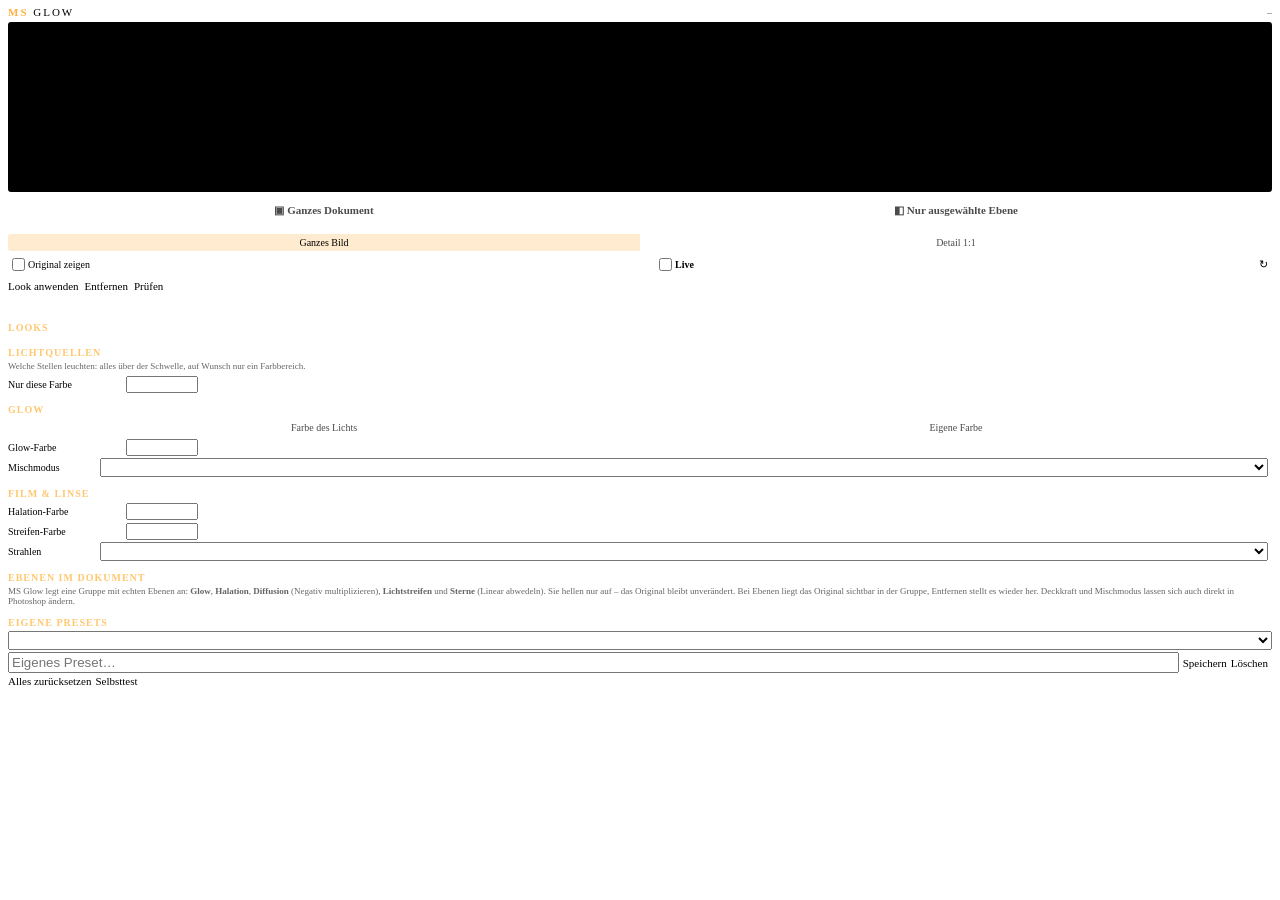
==== glow/index.html @ db0bfc02 "MS Glow 0.1.0: Glow mit physikalischem Abfall, Halation, Diffusion, Lichtstreifen, Sterne, Prisma, F" ====
<!DOCTYPE html>
<html>
<head>
  <meta charset="utf-8">
  <link rel="stylesheet" href="styles.css">
</head>
<body class="glow">
  <div class="layout">
  <div class="top">
    <div class="header">
      <span class="title"><b>MS</b> GLOW</span>
      <span id="targetName" class="layer-name">–</span>
    </div>

    <div id="previewBox" class="preview-box tall">
      <img id="preview" class="hidden">
      <div id="previewMsg" class="preview-msg">Dokument öffnen…</div>
    </div>
    <div class="seg target" id="targetSeg">
      <div class="seg-btn" data-target="document">▣ Ganzes Dokument</div>
      <div class="seg-btn" data-target="layers">◧ Nur ausgewählte Ebene</div>
    </div>
    <div id="targetInfo" class="target-info"></div>
    <div class="seg" id="previewModeSeg">
      <div class="seg-btn active" data-mode="fit">Ganzes Bild</div>
      <div class="seg-btn" data-mode="detail">Detail 1:1</div>
    </div>
    <div class="row between">
      <label class="check"><input type="checkbox" id="previewOriginal"> Original zeigen</label>
      <label class="check live" title="Änderungen direkt im Dokument anzeigen"><input type="checkbox" id="liveCanvas"> Live</label>
      <sp-action-button size="s" quiet id="refreshPreview" title="Vorschau neu laden">↻</sp-action-button>
    </div>

    <div class="strength-row" id="secStrengthTop"></div>
    <div class="actions">
      <sp-button size="s" variant="cta" id="apply">Look anwenden</sp-button>
      <sp-button size="s" variant="secondary" id="remove">Entfernen</sp-button>
      <sp-action-button size="s" quiet id="verify" title="Vergleicht das Ergebnis im Dokument mit den aktuellen Einstellungen">Prüfen</sp-action-button>
    </div>
    <div id="status" class="status"></div>
  </div>

  <div class="scroller">
  <div class="wrap">
    <div class="section first">
      <div class="section-title">Looks <span id="lookName" class="muted"></span></div>
      <div id="lookGrid" class="look-grid"></div>
    </div>

    <div class="section">
      <div class="section-title">Lichtquellen</div>
      <div class="hint">Welche Stellen leuchten: alles über der Schwelle, auf Wunsch nur ein Farbbereich.</div>
      <div id="secSource"></div>
      <div id="rangeRow" class="row">
        <span class="ctl-label">Nur diese Farbe</span>
        <div id="swatch-rangeColor" class="swatch" title="Farbe, die leuchten soll"></div>
        <input type="text" id="hex-rangeColor" class="hex" maxlength="7">
      </div>
      <div id="secRange"></div>
    </div>

    <div class="section">
      <div class="section-title">Glow</div>
      <div id="secGlow"></div>
      <div class="seg" id="colorSeg">
        <div class="seg-btn" data-color="original">Farbe des Lichts</div>
        <div class="seg-btn" data-color="tint">Eigene Farbe</div>
      </div>
      <div id="tintRow" class="row">
        <span class="ctl-label">Glow-Farbe</span>
        <div id="swatch-tint" class="swatch" title="Farbe wählen"></div>
        <input type="text" id="hex-tint" class="hex" maxlength="7">
      </div>
      <div class="row"><span class="ctl-label">Mischmodus</span><select id="glowBlend" class="grow"></select></div>
    </div>

    <div class="section">
      <div class="section-title">Film &amp; Linse</div>
      <div id="secHalation"></div>
      <div id="halationColorRow" class="row">
        <span class="ctl-label">Halation-Farbe</span>
        <div id="swatch-halationColor" class="swatch"></div>
        <input type="text" id="hex-halationColor" class="hex" maxlength="7">
      </div>
      <div id="secDiffusion"></div>
      <div id="secStreaks"></div>
      <div id="streakColorRow" class="row">
        <span class="ctl-label">Streifen-Farbe</span>
        <div id="swatch-streakColor" class="swatch"></div>
        <input type="text" id="hex-streakColor" class="hex" maxlength="7">
      </div>
      <div id="secStars"></div>
      <div id="starRaysRow" class="row"><span class="ctl-label">Strahlen</span><select id="starRays" class="grow"></select></div>
    </div>

    <div class="section">
      <div class="section-title">Ebenen im Dokument</div>
      <div class="hint">MS Glow legt eine Gruppe mit echten Ebenen an: <b>Glow</b>, <b>Halation</b>, <b>Diffusion</b> (Negativ multiplizieren), <b>Lichtstreifen</b> und <b>Sterne</b> (Linear abwedeln). Sie hellen nur auf – das Original bleibt unverändert. Bei Ebenen liegt das Original sichtbar in der Gruppe, Entfernen stellt es wieder her. Deckkraft und Mischmodus lassen sich auch direkt in Photoshop ändern.</div>
    </div>

    <div class="section">
      <div class="section-title">Eigene Presets</div>
      <select id="presetSelect"></select>
      <div class="row">
        <input type="text" id="presetName" class="grow" placeholder="Eigenes Preset…">
        <sp-action-button size="s" id="presetSave">Speichern</sp-action-button>
        <sp-action-button size="s" quiet id="presetDelete">Löschen</sp-action-button>
      </div>
      <div class="row">
        <sp-action-button size="s" quiet id="resetAll">Alles zurücksetzen</sp-action-button>
        <sp-action-button size="s" quiet id="selfTest" title="Legt ein Testdokument an und prüft alle Funktionen">Selbsttest</sp-action-button>
      </div>
    </div>
  </div>
  </div>
  </div>
  <script src="main.js"></script>
</body>
</html>
---- glow/styles.css ----
html, body {
  margin: 0;
  padding: 0;
  height: 100%;
  overflow: hidden;
  background-color: var(--uxp-host-background-color);
  color: var(--uxp-host-text-color);
  font-size: 11px;
}
/* Oberer Bereich (Vorschau + Buttons) bleibt stehen, nur der Rest scrollt */
.layout { display: flex; flex-direction: column; height: 100%; }
.top { flex-shrink: 0; padding: 6px 8px 4px; border-bottom: 1px solid var(--uxp-host-border-color); }
.scroller { flex: 1; overflow-y: scroll; }
.wrap { padding: 0 8px 24px; }
.section.first { border-top: none; }
.hidden { display: none; }
.muted { opacity: 0.6; font-weight: normal; text-transform: none; letter-spacing: 0; }

.header { display: flex; flex-direction: row; justify-content: space-between; align-items: center; margin-bottom: 4px; }
.title { font-size: 11px; letter-spacing: 2px; }
.layer-name { opacity: 0.6; max-width: 140px; overflow: hidden; text-overflow: ellipsis; white-space: nowrap; }

.preview-box {
  height: 110px;
  border: 1px solid var(--uxp-host-border-color);
  border-radius: 3px;
  display: flex;
  align-items: center;
  justify-content: center;
  overflow: hidden;
  background-color: #1d1d1d;
}
.preview-box img { max-width: 100%; max-height: 108px; }
.preview-msg { opacity: 0.6; padding: 6px; text-align: center; }

.section { border-top: 1px solid var(--uxp-host-border-color); margin-top: 6px; padding-top: 5px; }
.section-title { font-size: 10px; text-transform: uppercase; letter-spacing: 1px; font-weight: bold; margin-bottom: 3px; }

.row { display: flex; flex-direction: row; align-items: center; margin: 2px 0; }
.row > * { margin-right: 4px; }
.row.between { justify-content: space-between; }
.row.two > * { flex: 1; }
.grow { flex: 1; }

.tex-grid { display: flex; flex-direction: row; flex-wrap: wrap; margin: 0 -1px 2px; }
.tile {
  width: 42px;
  margin: 1px;
  padding: 1px;
  border: 1px solid transparent;
  border-radius: 3px;
  cursor: pointer;
}
.tile:hover { border-color: var(--uxp-host-border-color); }
.tile.active { border-color: #2d9cdb; background-color: rgba(45, 156, 219, 0.15); }
.tile img, .tile .ph { width: 38px; height: 38px; border-radius: 2px; background-color: #333; }
.tile .lbl { font-size: 8px; text-align: center; white-space: nowrap; overflow: hidden; text-overflow: ellipsis; }

/* Regler: Label | Slider | Zahl in einer Zeile */
.ctl { display: flex; flex-direction: row; align-items: center; height: 24px; }
.ctl-label { width: 88px; font-size: 10px; white-space: nowrap; overflow: hidden; text-overflow: ellipsis; }
.ctl-range { flex: 1; margin: 0 4px; }
.ctl-num { width: 38px; text-align: right; font-size: 10px; }
.ctl-unit { width: 16px; opacity: 0.6; padding-left: 2px; font-size: 10px; }

select { width: 100%; }
.check { display: flex; flex-direction: row; align-items: center; margin: 2px 0; font-size: 10px; }

.check.live { font-weight: bold; }
.swatch { width: 22px; height: 18px; border-radius: 2px; border: 1px solid var(--uxp-host-border-color); cursor: pointer; }
.hex { width: 64px; font-size: 10px; }
.seed { width: 64px; font-size: 10px; }
.hint { font-size: 9px; opacity: 0.6; margin: 2px 0 4px; }

.actions { display: flex; flex-direction: row; margin-top: 4px; }
.actions > * { margin-right: 6px; }
.status { margin-top: 3px; min-height: 12px; font-size: 10px; opacity: 0.85; }
.status.err { color: #ff6b6b; opacity: 1; }

.tile .ph.add { display: flex; align-items: center; justify-content: center; font-size: 20px; background-color: transparent; border: 1px dashed var(--uxp-host-border-color); box-sizing: border-box; }
.sub { margin-top: 4px; padding-top: 4px; border-top: 1px dashed var(--uxp-host-border-color); }

/* MS Glow – gleiche Familie wie MS Distress, MS Printer und MS Render, eigene Akzentfarbe (warmes Licht) */
.glow .section-title { color: #ffc870; }
.glow .title b { color: #ffb040; }
.preview-box.tall { height: 170px; background-color: #000; }
.preview-box.tall img { max-height: 168px; }
.seg { display: flex; flex-direction: row; margin: 4px 0 2px; border: 1px solid var(--uxp-host-border-color); border-radius: 3px; overflow: hidden; }
.seg-btn { flex: 1; text-align: center; font-size: 10px; padding: 3px 0; cursor: pointer; opacity: 0.7; }
.seg-btn.active { background-color: rgba(255, 176, 64, 0.25); opacity: 1; }
.strength-row { margin-top: 2px; }
.strength-row .ctl-label { font-weight: bold; }
.look-grid { display: flex; flex-direction: row; flex-wrap: wrap; margin: 0 -2px 2px; }
.look { width: 31%; margin: 1%; padding: 1px; border: 1px solid transparent; border-radius: 3px; cursor: pointer; }
.look:hover { border-color: var(--uxp-host-border-color); }
.look.active { border-color: #ffb040; background-color: rgba(255, 176, 64, 0.15); }
.look img, .look .ph { width: 100%; height: 48px; border-radius: 2px; background-color: #000; }
.look .lbl { font-size: 9px; text-align: center; white-space: nowrap; overflow: hidden; text-overflow: ellipsis; padding-top: 1px; }
.swatches { display: flex; flex-direction: row; }
.sw { width: 16px; height: 16px; border-radius: 8px; margin-right: 3px; border: 1px solid var(--uxp-host-border-color); cursor: pointer; }
.sw.active { border: 2px solid #ffffff; }
.dim { opacity: 0.4; }
.seg.target { margin-top: 6px; border-color: rgba(255, 176, 64, 0.55); }
.seg.target .seg-btn { font-size: 11px; font-weight: bold; padding: 6px 0; }
.seg.target .seg-btn.active { background-color: rgba(255, 176, 64, 0.35); }
.target-info { font-size: 10px; padding: 3px 1px 2px; color: #ffd99a; }
.grad-presets { display: flex; flex-direction: row; flex-wrap: wrap; margin: 2px 0; }
.grad { display: flex; flex-direction: row; height: 16px; width: 48px; margin: 0 4px 3px 0; border-radius: 3px; border: 1px solid var(--uxp-host-border-color); cursor: pointer; overflow: hidden; }
.grad > div { flex: 1; height: 16px; }
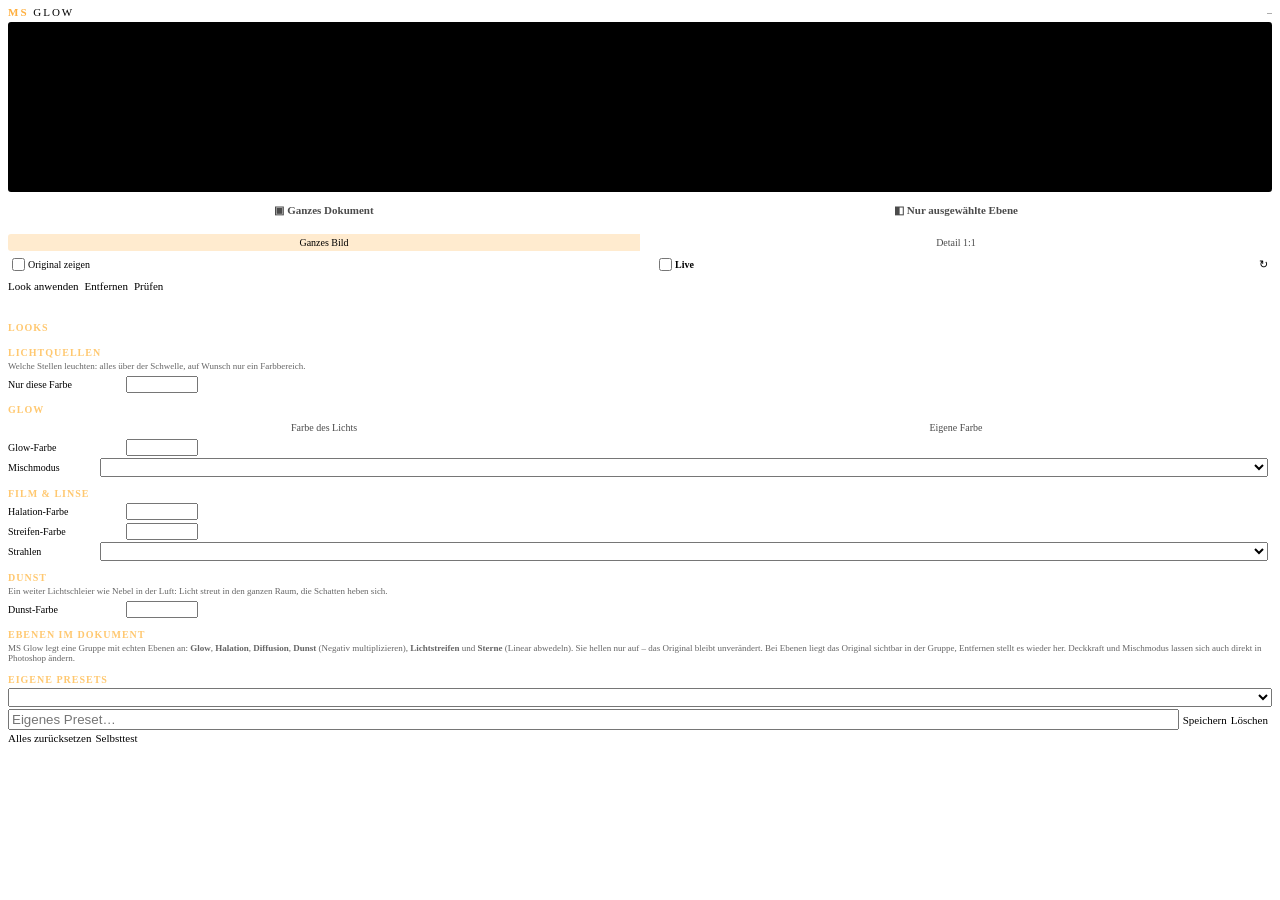
==== commit 17a09345: "Nur außen leuchten, Dunst als eigene Ebene, Gamma-Richtung korrigiert; Looks Chrome-Aura und Nebelst" ====
--- a/glow/index.html
+++ b/glow/index.html
@@ -94,8 +94,19 @@
     </div>
 
     <div class="section">
+      <div class="section-title">Dunst</div>
+      <div class="hint">Ein weiter Lichtschleier wie Nebel in der Luft: Licht streut in den ganzen Raum, die Schatten heben sich.</div>
+      <div id="secHaze"></div>
+      <div id="hazeColorRow" class="row">
+        <span class="ctl-label">Dunst-Farbe</span>
+        <div id="swatch-hazeColor" class="swatch"></div>
+        <input type="text" id="hex-hazeColor" class="hex" maxlength="7">
+      </div>
+    </div>
+
+    <div class="section">
       <div class="section-title">Ebenen im Dokument</div>
-      <div class="hint">MS Glow legt eine Gruppe mit echten Ebenen an: <b>Glow</b>, <b>Halation</b>, <b>Diffusion</b> (Negativ multiplizieren), <b>Lichtstreifen</b> und <b>Sterne</b> (Linear abwedeln). Sie hellen nur auf – das Original bleibt unverändert. Bei Ebenen liegt das Original sichtbar in der Gruppe, Entfernen stellt es wieder her. Deckkraft und Mischmodus lassen sich auch direkt in Photoshop ändern.</div>
+      <div class="hint">MS Glow legt eine Gruppe mit echten Ebenen an: <b>Glow</b>, <b>Halation</b>, <b>Diffusion</b>, <b>Dunst</b> (Negativ multiplizieren), <b>Lichtstreifen</b> und <b>Sterne</b> (Linear abwedeln). Sie hellen nur auf – das Original bleibt unverändert. Bei Ebenen liegt das Original sichtbar in der Gruppe, Entfernen stellt es wieder her. Deckkraft und Mischmodus lassen sich auch direkt in Photoshop ändern.</div>
     </div>
 
     <div class="section">
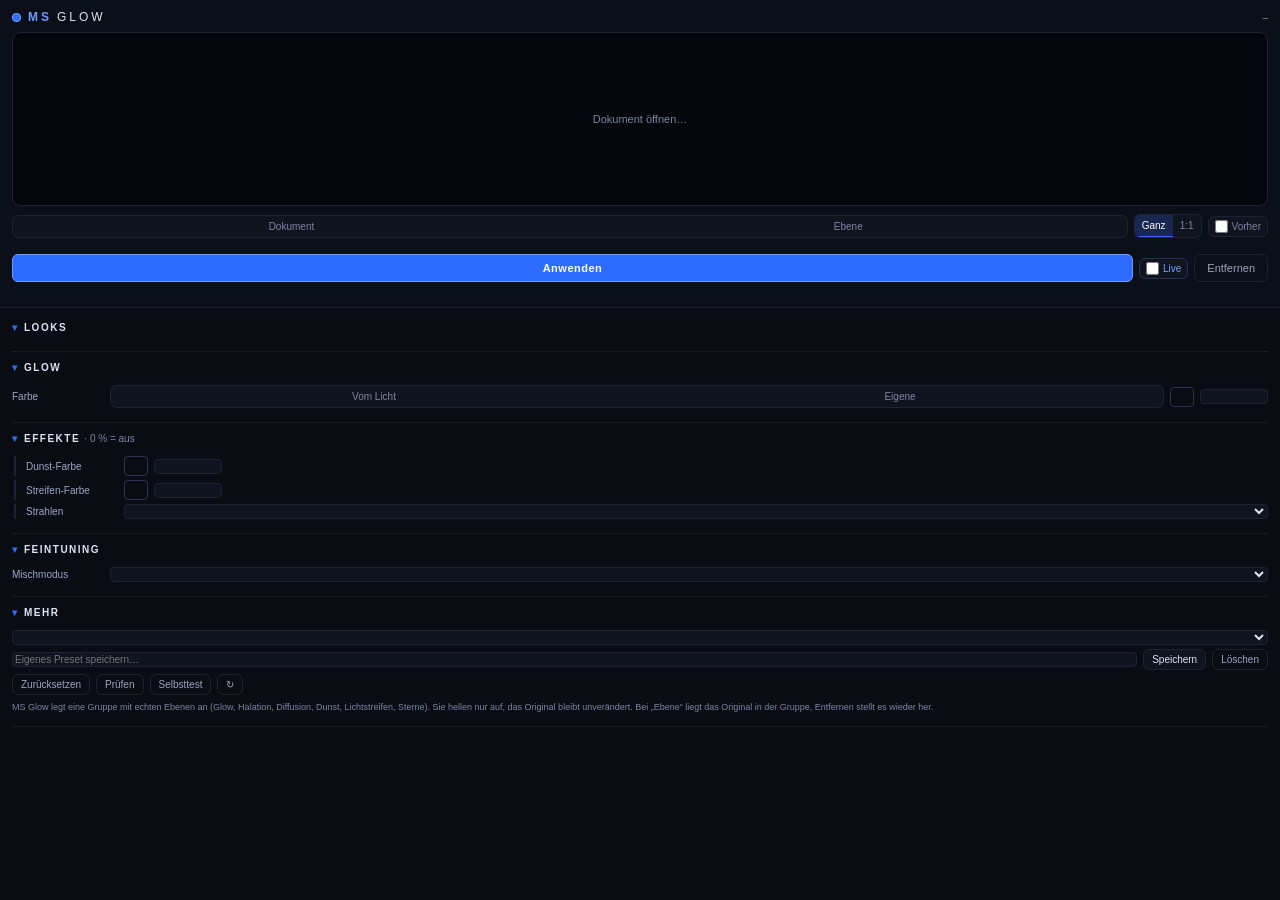
==== commit ea905e5d: "Neues Design (dunkel, minimalistisch, Akzent tiefes Blau), aufklappbare Bereiche, reduzierte Regler," ====
--- a/glow/index.html
+++ b/glow/index.html
@@ -4,124 +4,117 @@
   <meta charset="utf-8">
   <link rel="stylesheet" href="styles.css">
 </head>
-<body class="glow">
+<body>
   <div class="layout">
   <div class="top">
     <div class="header">
-      <span class="title"><b>MS</b> GLOW</span>
-      <span id="targetName" class="layer-name">–</span>
+      <span class="brand"><span class="dot"></span>MS<span class="brand-name">GLOW</span></span>
+      <span id="targetName" class="target-name">–</span>
     </div>
 
-    <div id="previewBox" class="preview-box tall">
+    <div id="previewBox" class="preview">
       <img id="preview" class="hidden">
       <div id="previewMsg" class="preview-msg">Dokument öffnen…</div>
     </div>
-    <div class="seg target" id="targetSeg">
-      <div class="seg-btn" data-target="document">▣ Ganzes Dokument</div>
-      <div class="seg-btn" data-target="layers">◧ Nur ausgewählte Ebene</div>
+    <div class="row tools">
+      <div class="seg grow" id="targetSeg">
+        <div class="seg-btn" data-target="document">Dokument</div>
+        <div class="seg-btn" data-target="layers">Ebene</div>
+      </div>
+      <div class="seg small" id="previewModeSeg">
+        <div class="seg-btn active" data-mode="fit" title="Ganzes Bild">Ganz</div>
+        <div class="seg-btn" data-mode="detail" title="Ausschnitt in Originalgröße">1:1</div>
+      </div>
+      <label class="chip" title="Vorschau ohne Effekt"><input type="checkbox" id="previewOriginal">Vorher</label>
     </div>
     <div id="targetInfo" class="target-info"></div>
-    <div class="seg" id="previewModeSeg">
-      <div class="seg-btn active" data-mode="fit">Ganzes Bild</div>
-      <div class="seg-btn" data-mode="detail">Detail 1:1</div>
-    </div>
-    <div class="row between">
-      <label class="check"><input type="checkbox" id="previewOriginal"> Original zeigen</label>
-      <label class="check live" title="Änderungen direkt im Dokument anzeigen"><input type="checkbox" id="liveCanvas"> Live</label>
-      <sp-action-button size="s" quiet id="refreshPreview" title="Vorschau neu laden">↻</sp-action-button>
-    </div>
 
-    <div class="strength-row" id="secStrengthTop"></div>
-    <div class="actions">
-      <sp-button size="s" variant="cta" id="apply">Look anwenden</sp-button>
-      <sp-button size="s" variant="secondary" id="remove">Entfernen</sp-button>
-      <sp-action-button size="s" quiet id="verify" title="Vergleicht das Ergebnis im Dokument mit den aktuellen Einstellungen">Prüfen</sp-action-button>
+    <div id="secStrengthTop" class="strength"></div>
+    <div class="row actions">
+      <div class="btn primary grow" id="apply">Anwenden</div>
+      <label class="chip live" title="Änderungen direkt im Dokument anzeigen"><input type="checkbox" id="liveCanvas">Live</label>
+      <div class="btn ghost" id="remove" title="Effekt aus dem Dokument entfernen">Entfernen</div>
     </div>
     <div id="status" class="status"></div>
   </div>
 
   <div class="scroller">
   <div class="wrap">
-    <div class="section first">
-      <div class="section-title">Looks <span id="lookName" class="muted"></span></div>
-      <div id="lookGrid" class="look-grid"></div>
+
+    <div class="sec" data-sec="looks">
+      <div class="sec-head"><span class="chev">▾</span>Looks <span id="lookName" class="muted"></span></div>
+      <div class="sec-body"><div id="lookGrid" class="look-grid"></div></div>
     </div>
 
-    <div class="section">
-      <div class="section-title">Lichtquellen</div>
-      <div class="hint">Welche Stellen leuchten: alles über der Schwelle, auf Wunsch nur ein Farbbereich.</div>
-      <div id="secSource"></div>
-      <div id="rangeRow" class="row">
-        <span class="ctl-label">Nur diese Farbe</span>
-        <div id="swatch-rangeColor" class="swatch" title="Farbe, die leuchten soll"></div>
-        <input type="text" id="hex-rangeColor" class="hex" maxlength="7">
-      </div>
-      <div id="secRange"></div>
-    </div>
-
-    <div class="section">
-      <div class="section-title">Glow</div>
-      <div id="secGlow"></div>
-      <div class="seg" id="colorSeg">
-        <div class="seg-btn" data-color="original">Farbe des Lichts</div>
-        <div class="seg-btn" data-color="tint">Eigene Farbe</div>
-      </div>
-      <div id="tintRow" class="row">
-        <span class="ctl-label">Glow-Farbe</span>
-        <div id="swatch-tint" class="swatch" title="Farbe wählen"></div>
-        <input type="text" id="hex-tint" class="hex" maxlength="7">
-      </div>
-      <div class="row"><span class="ctl-label">Mischmodus</span><select id="glowBlend" class="grow"></select></div>
-    </div>
-
-    <div class="section">
-      <div class="section-title">Film &amp; Linse</div>
-      <div id="secHalation"></div>
-      <div id="halationColorRow" class="row">
-        <span class="ctl-label">Halation-Farbe</span>
-        <div id="swatch-halationColor" class="swatch"></div>
-        <input type="text" id="hex-halationColor" class="hex" maxlength="7">
-      </div>
-      <div id="secDiffusion"></div>
-      <div id="secStreaks"></div>
-      <div id="streakColorRow" class="row">
-        <span class="ctl-label">Streifen-Farbe</span>
-        <div id="swatch-streakColor" class="swatch"></div>
-        <input type="text" id="hex-streakColor" class="hex" maxlength="7">
-      </div>
-      <div id="secStars"></div>
-      <div id="starRaysRow" class="row"><span class="ctl-label">Strahlen</span><select id="starRays" class="grow"></select></div>
-    </div>
-
-    <div class="section">
-      <div class="section-title">Dunst</div>
-      <div class="hint">Ein weiter Lichtschleier wie Nebel in der Luft: Licht streut in den ganzen Raum, die Schatten heben sich.</div>
-      <div id="secHaze"></div>
-      <div id="hazeColorRow" class="row">
-        <span class="ctl-label">Dunst-Farbe</span>
-        <div id="swatch-hazeColor" class="swatch"></div>
-        <input type="text" id="hex-hazeColor" class="hex" maxlength="7">
+    <div class="sec" data-sec="glow">
+      <div class="sec-head"><span class="chev">▾</span>Glow</div>
+      <div class="sec-body">
+        <div id="secGlowMain"></div>
+        <div class="row color-row">
+          <span class="ctl-label">Farbe</span>
+          <div class="seg grow" id="colorSeg">
+            <div class="seg-btn" data-color="original">Vom Licht</div>
+            <div class="seg-btn" data-color="tint">Eigene</div>
+          </div>
+          <div id="tintRow" class="swatch-wrap">
+            <div id="swatch-tint" class="swatch" title="Farbe wählen"></div>
+            <input type="text" id="hex-tint" class="hex" maxlength="7">
+          </div>
+        </div>
       </div>
     </div>
 
-    <div class="section">
-      <div class="section-title">Ebenen im Dokument</div>
-      <div class="hint">MS Glow legt eine Gruppe mit echten Ebenen an: <b>Glow</b>, <b>Halation</b>, <b>Diffusion</b>, <b>Dunst</b> (Negativ multiplizieren), <b>Lichtstreifen</b> und <b>Sterne</b> (Linear abwedeln). Sie hellen nur auf – das Original bleibt unverändert. Bei Ebenen liegt das Original sichtbar in der Gruppe, Entfernen stellt es wieder her. Deckkraft und Mischmodus lassen sich auch direkt in Photoshop ändern.</div>
+    <div class="sec" data-sec="effects">
+      <div class="sec-head"><span class="chev">▾</span>Effekte <span class="muted">· 0 % = aus</span></div>
+      <div class="sec-body">
+        <div id="secHalation"></div>
+        <div id="secDiffusion"></div>
+        <div id="secHaze"></div>
+        <div id="hazeColorRow" class="row sub">
+          <span class="ctl-label">Dunst-Farbe</span>
+          <div id="swatch-hazeColor" class="swatch"></div>
+          <input type="text" id="hex-hazeColor" class="hex" maxlength="7">
+        </div>
+        <div id="secStreaks"></div>
+        <div id="streakColorRow" class="row sub">
+          <span class="ctl-label">Streifen-Farbe</span>
+          <div id="swatch-streakColor" class="swatch"></div>
+          <input type="text" id="hex-streakColor" class="hex" maxlength="7">
+        </div>
+        <div id="secStars"></div>
+        <div id="starRaysRow" class="row sub"><span class="ctl-label">Strahlen</span><select id="starRays" class="grow"></select></div>
+      </div>
     </div>
 
-    <div class="section">
-      <div class="section-title">Eigene Presets</div>
-      <select id="presetSelect"></select>
-      <div class="row">
-        <input type="text" id="presetName" class="grow" placeholder="Eigenes Preset…">
-        <sp-action-button size="s" id="presetSave">Speichern</sp-action-button>
-        <sp-action-button size="s" quiet id="presetDelete">Löschen</sp-action-button>
-      </div>
-      <div class="row">
-        <sp-action-button size="s" quiet id="resetAll">Alles zurücksetzen</sp-action-button>
-        <sp-action-button size="s" quiet id="selfTest" title="Legt ein Testdokument an und prüft alle Funktionen">Selbsttest</sp-action-button>
+    <div class="sec" data-sec="fine">
+      <div class="sec-head"><span class="chev">▾</span>Feintuning</div>
+      <div class="sec-body">
+        <div id="secFine"></div>
+        <div class="row"><span class="ctl-label">Mischmodus</span><select id="glowBlend" class="grow"></select></div>
       </div>
     </div>
+
+    <div class="sec" data-sec="more">
+      <div class="sec-head"><span class="chev">▾</span>Mehr</div>
+      <div class="sec-body">
+        <div class="row">
+          <select id="presetSelect" class="grow"></select>
+        </div>
+        <div class="row">
+          <input type="text" id="presetName" class="grow" placeholder="Eigenes Preset speichern…">
+          <div class="btn small" id="presetSave">Speichern</div>
+          <div class="btn small ghost" id="presetDelete">Löschen</div>
+        </div>
+        <div class="row">
+          <div class="btn small ghost" id="resetAll">Zurücksetzen</div>
+          <div class="btn small ghost" id="verify" title="Vergleicht das Ergebnis im Dokument mit den Einstellungen">Prüfen</div>
+          <div class="btn small ghost" id="selfTest" title="Legt ein Testdokument an und prüft alle Funktionen">Selbsttest</div>
+          <div class="btn small ghost" id="refreshPreview" title="Vorschau neu laden">↻</div>
+        </div>
+        <div class="hint">MS Glow legt eine Gruppe mit echten Ebenen an (Glow, Halation, Diffusion, Dunst, Lichtstreifen, Sterne). Sie hellen nur auf, das Original bleibt unverändert. Bei „Ebene“ liegt das Original in der Gruppe, Entfernen stellt es wieder her.</div>
+      </div>
+    </div>
+
   </div>
   </div>
   </div>
--- a/glow/styles.css
+++ b/glow/styles.css
@@ -1,109 +1,113 @@
+/* Morgenstern-Design: dunkel, minimalistisch, ein leuchtendes tiefes Blau als einzige Akzentfarbe.
+   Farben:  Grund #090c13 · Fläche #10141f · Linie #1c2335 · Text #dbe3f5 · gedämpft #7a86a3
+            Akzent #2e6bff · Akzent hell #6f9bff · Akzent-Fläche rgba(46,107,255,0.16) */
 html, body {
   margin: 0;
   padding: 0;
   height: 100%;
   overflow: hidden;
-  background-color: var(--uxp-host-background-color);
-  color: var(--uxp-host-text-color);
+  background-color: #090c13;
+  color: #dbe3f5;
   font-size: 11px;
+  font-family: -apple-system, "Segoe UI", "Helvetica Neue", Arial, sans-serif;
 }
-/* Oberer Bereich (Vorschau + Buttons) bleibt stehen, nur der Rest scrollt */
 .layout { display: flex; flex-direction: column; height: 100%; }
-.top { flex-shrink: 0; padding: 6px 8px 4px; border-bottom: 1px solid var(--uxp-host-border-color); }
+.top { flex-shrink: 0; padding: 10px 12px 8px; border-bottom: 1px solid #1c2335; background-color: #0b0f18; }
 .scroller { flex: 1; overflow-y: scroll; }
-.wrap { padding: 0 8px 24px; }
-.section.first { border-top: none; }
+.wrap { padding: 4px 12px 28px; }
 .hidden { display: none; }
-.muted { opacity: 0.6; font-weight: normal; text-transform: none; letter-spacing: 0; }
+.muted { color: #7a86a3; font-weight: normal; letter-spacing: 0; text-transform: none; }
+.grow { flex: 1; }
 
-.header { display: flex; flex-direction: row; justify-content: space-between; align-items: center; margin-bottom: 4px; }
-.title { font-size: 11px; letter-spacing: 2px; }
-.layer-name { opacity: 0.6; max-width: 140px; overflow: hidden; text-overflow: ellipsis; white-space: nowrap; }
+/* Kopf */
+.header { display: flex; flex-direction: row; justify-content: space-between; align-items: center; margin-bottom: 8px; }
+.brand { display: flex; flex-direction: row; align-items: center; font-size: 12px; font-weight: bold; letter-spacing: 3px; color: #6f9bff; }
+.brand-name { color: #dbe3f5; margin-left: 5px; font-weight: normal; }
+.dot { width: 7px; height: 7px; border-radius: 4px; background-color: #2e6bff; margin-right: 7px; border: 1px solid #6f9bff; }
+.target-name { color: #7a86a3; max-width: 150px; overflow: hidden; text-overflow: ellipsis; white-space: nowrap; font-size: 10px; }
 
-.preview-box {
-  height: 110px;
-  border: 1px solid var(--uxp-host-border-color);
-  border-radius: 3px;
+/* Vorschau */
+.preview {
+  height: 172px;
+  border: 1px solid #1c2335;
+  border-radius: 8px;
+  background-color: #05070c;
   display: flex;
   align-items: center;
   justify-content: center;
   overflow: hidden;
-  background-color: #1d1d1d;
 }
-.preview-box img { max-width: 100%; max-height: 108px; }
-.preview-msg { opacity: 0.6; padding: 6px; text-align: center; }
+.preview img { max-width: 100%; max-height: 170px; }
+.preview-msg { color: #7a86a3; padding: 8px; text-align: center; }
 
-.section { border-top: 1px solid var(--uxp-host-border-color); margin-top: 6px; padding-top: 5px; }
-.section-title { font-size: 10px; text-transform: uppercase; letter-spacing: 1px; font-weight: bold; margin-bottom: 3px; }
+/* Zeilen */
+.row { display: flex; flex-direction: row; align-items: center; margin: 4px 0; }
+.row > * { margin-right: 6px; }
+.row > *:last-child { margin-right: 0; }
+.row.tools { margin-top: 8px; }
+.row.sub { padding-left: 10px; border-left: 2px solid #1c2335; margin-left: 2px; }
 
-.row { display: flex; flex-direction: row; align-items: center; margin: 2px 0; }
-.row > * { margin-right: 4px; }
-.row.between { justify-content: space-between; }
-.row.two > * { flex: 1; }
-.grow { flex: 1; }
+/* Segment-Schalter */
+.seg { display: flex; flex-direction: row; border: 1px solid #1c2335; border-radius: 6px; overflow: hidden; background-color: #10141f; }
+.seg-btn { flex: 1; text-align: center; font-size: 10px; padding: 5px 6px; cursor: pointer; color: #7a86a3; }
+.seg-btn:hover { color: #dbe3f5; }
+.seg-btn.active { background-color: rgba(46, 107, 255, 0.22); color: #ffffff; border-bottom: 1px solid #2e6bff; }
+.seg.small .seg-btn { padding: 5px 7px; }
 
-.tex-grid { display: flex; flex-direction: row; flex-wrap: wrap; margin: 0 -1px 2px; }
-.tile {
-  width: 42px;
-  margin: 1px;
-  padding: 1px;
-  border: 1px solid transparent;
-  border-radius: 3px;
-  cursor: pointer;
-}
-.tile:hover { border-color: var(--uxp-host-border-color); }
-.tile.active { border-color: #2d9cdb; background-color: rgba(45, 156, 219, 0.15); }
-.tile img, .tile .ph { width: 38px; height: 38px; border-radius: 2px; background-color: #333; }
-.tile .lbl { font-size: 8px; text-align: center; white-space: nowrap; overflow: hidden; text-overflow: ellipsis; }
+/* Chips (Kontrollkästchen als Schalter) */
+.chip { display: flex; flex-direction: row; align-items: center; font-size: 10px; color: #7a86a3; padding: 3px 6px; border: 1px solid #1c2335; border-radius: 6px; background-color: #10141f; }
+.chip input { margin: 0 4px 0 0; }
+.chip.live { color: #6f9bff; border-color: #22305a; }
 
-/* Regler: Label | Slider | Zahl in einer Zeile */
-.ctl { display: flex; flex-direction: row; align-items: center; height: 24px; }
-.ctl-label { width: 88px; font-size: 10px; white-space: nowrap; overflow: hidden; text-overflow: ellipsis; }
-.ctl-range { flex: 1; margin: 0 4px; }
-.ctl-num { width: 38px; text-align: right; font-size: 10px; }
-.ctl-unit { width: 16px; opacity: 0.6; padding-left: 2px; font-size: 10px; }
+.target-info { font-size: 10px; color: #6f9bff; padding: 4px 1px 2px; }
 
-select { width: 100%; }
-.check { display: flex; flex-direction: row; align-items: center; margin: 2px 0; font-size: 10px; }
+/* Knöpfe */
+.btn { text-align: center; font-size: 11px; padding: 7px 12px; border-radius: 6px; cursor: pointer; border: 1px solid #1c2335; background-color: #10141f; color: #dbe3f5; }
+.btn:hover { border-color: #2e6bff; }
+.btn.primary { background-color: #2e6bff; border-color: #6f9bff; color: #ffffff; font-weight: bold; letter-spacing: 0.5px; }
+.btn.primary:hover { background-color: #3d78ff; }
+.btn.ghost { background-color: transparent; color: #9aa6c4; }
+.btn.small { font-size: 10px; padding: 4px 8px; }
+.actions { margin-top: 6px; }
 
-.check.live { font-weight: bold; }
-.swatch { width: 22px; height: 18px; border-radius: 2px; border: 1px solid var(--uxp-host-border-color); cursor: pointer; }
-.hex { width: 64px; font-size: 10px; }
-.seed { width: 64px; font-size: 10px; }
-.hint { font-size: 9px; opacity: 0.6; margin: 2px 0 4px; }
+.status { margin-top: 4px; min-height: 13px; font-size: 10px; color: #9aa6c4; }
+.status.err { color: #ff7a8a; }
 
-.actions { display: flex; flex-direction: row; margin-top: 4px; }
-.actions > * { margin-right: 6px; }
-.status { margin-top: 3px; min-height: 12px; font-size: 10px; opacity: 0.85; }
-.status.err { color: #ff6b6b; opacity: 1; }
+/* Gesamt-Deckkraft */
+.strength { margin-top: 6px; }
+.strength .ctl-label { color: #dbe3f5; font-weight: bold; }
 
-.tile .ph.add { display: flex; align-items: center; justify-content: center; font-size: 20px; background-color: transparent; border: 1px dashed var(--uxp-host-border-color); box-sizing: border-box; }
-.sub { margin-top: 4px; padding-top: 4px; border-top: 1px dashed var(--uxp-host-border-color); }
+/* Aufklappbare Bereiche */
+.sec { border-bottom: 1px solid #141a29; }
+.sec-head { font-size: 10px; text-transform: uppercase; letter-spacing: 1.5px; font-weight: bold; color: #dbe3f5; padding: 10px 0 8px; cursor: pointer; }
+.sec-head:hover { color: #6f9bff; }
+.chev { display: inline-block; width: 12px; color: #2e6bff; }
+.sec-body { padding-bottom: 10px; }
+.sec.collapsed .sec-body { display: none; }
 
-/* MS Glow – gleiche Familie wie MS Distress, MS Printer und MS Render, eigene Akzentfarbe (warmes Licht) */
-.glow .section-title { color: #ffc870; }
-.glow .title b { color: #ffb040; }
-.preview-box.tall { height: 170px; background-color: #000; }
-.preview-box.tall img { max-height: 168px; }
-.seg { display: flex; flex-direction: row; margin: 4px 0 2px; border: 1px solid var(--uxp-host-border-color); border-radius: 3px; overflow: hidden; }
-.seg-btn { flex: 1; text-align: center; font-size: 10px; padding: 3px 0; cursor: pointer; opacity: 0.7; }
-.seg-btn.active { background-color: rgba(255, 176, 64, 0.25); opacity: 1; }
-.strength-row { margin-top: 2px; }
-.strength-row .ctl-label { font-weight: bold; }
-.look-grid { display: flex; flex-direction: row; flex-wrap: wrap; margin: 0 -2px 2px; }
-.look { width: 31%; margin: 1%; padding: 1px; border: 1px solid transparent; border-radius: 3px; cursor: pointer; }
-.look:hover { border-color: var(--uxp-host-border-color); }
-.look.active { border-color: #ffb040; background-color: rgba(255, 176, 64, 0.15); }
-.look img, .look .ph { width: 100%; height: 48px; border-radius: 2px; background-color: #000; }
-.look .lbl { font-size: 9px; text-align: center; white-space: nowrap; overflow: hidden; text-overflow: ellipsis; padding-top: 1px; }
-.swatches { display: flex; flex-direction: row; }
-.sw { width: 16px; height: 16px; border-radius: 8px; margin-right: 3px; border: 1px solid var(--uxp-host-border-color); cursor: pointer; }
-.sw.active { border: 2px solid #ffffff; }
-.dim { opacity: 0.4; }
-.seg.target { margin-top: 6px; border-color: rgba(255, 176, 64, 0.55); }
-.seg.target .seg-btn { font-size: 11px; font-weight: bold; padding: 6px 0; }
-.seg.target .seg-btn.active { background-color: rgba(255, 176, 64, 0.35); }
-.target-info { font-size: 10px; padding: 3px 1px 2px; color: #ffd99a; }
-.grad-presets { display: flex; flex-direction: row; flex-wrap: wrap; margin: 2px 0; }
-.grad { display: flex; flex-direction: row; height: 16px; width: 48px; margin: 0 4px 3px 0; border-radius: 3px; border: 1px solid var(--uxp-host-border-color); cursor: pointer; overflow: hidden; }
-.grad > div { flex: 1; height: 16px; }
+/* Regler: Label | Slider | Zahl */
+.ctl { display: flex; flex-direction: row; align-items: center; height: 26px; }
+.ctl-label { width: 92px; font-size: 10px; color: #9aa6c4; white-space: nowrap; overflow: hidden; text-overflow: ellipsis; }
+.ctl-range { flex: 1; margin: 0 6px; }
+.ctl-num { width: 36px; text-align: right; font-size: 10px; background-color: #10141f; color: #dbe3f5; border: 1px solid #1c2335; border-radius: 4px; }
+.ctl-unit { width: 16px; color: #7a86a3; padding-left: 3px; font-size: 10px; }
+
+/* Looks */
+.look-grid { display: flex; flex-direction: row; flex-wrap: wrap; margin: 0 -3px; }
+.look { box-sizing: border-box; width: 31.3%; margin: 1%; padding: 2px; border: 1px solid #141a29; border-radius: 6px; cursor: pointer; background-color: #0d111b; }
+.look:hover { border-color: #2a3a66; }
+.look.active { border-color: #2e6bff; background-color: rgba(46, 107, 255, 0.14); }
+.look img, .look .ph { width: 100%; height: 46px; border-radius: 4px; background-color: #05070c; }
+.look .lbl { font-size: 9px; color: #9aa6c4; text-align: center; white-space: nowrap; overflow: hidden; text-overflow: ellipsis; padding: 3px 0 1px; }
+.look.active .lbl { color: #ffffff; }
+
+/* Farben und Eingaben */
+.swatch-wrap { display: flex; flex-direction: row; align-items: center; }
+.swatch { width: 22px; height: 18px; border-radius: 4px; border: 1px solid #2a3450; cursor: pointer; margin-right: 6px; }
+input[type="text"], select { background-color: #10141f; color: #dbe3f5; border: 1px solid #1c2335; border-radius: 4px; font-size: 10px; }
+.hex { width: 62px; }
+.hint { font-size: 9px; color: #7a86a3; margin: 6px 0 2px; line-height: 13px; }
+.ctl.sub { padding-left: 10px; border-left: 2px solid #1c2335; margin-left: 2px; }
+
+/* ausgeblendet – steht am Ende und ist spezifischer, damit .row/.ctl es nicht überschreiben */
+.hidden, .row.hidden, .ctl.hidden, .swatch-wrap.hidden, .preview img.hidden, .preview-msg.hidden { display: none; }
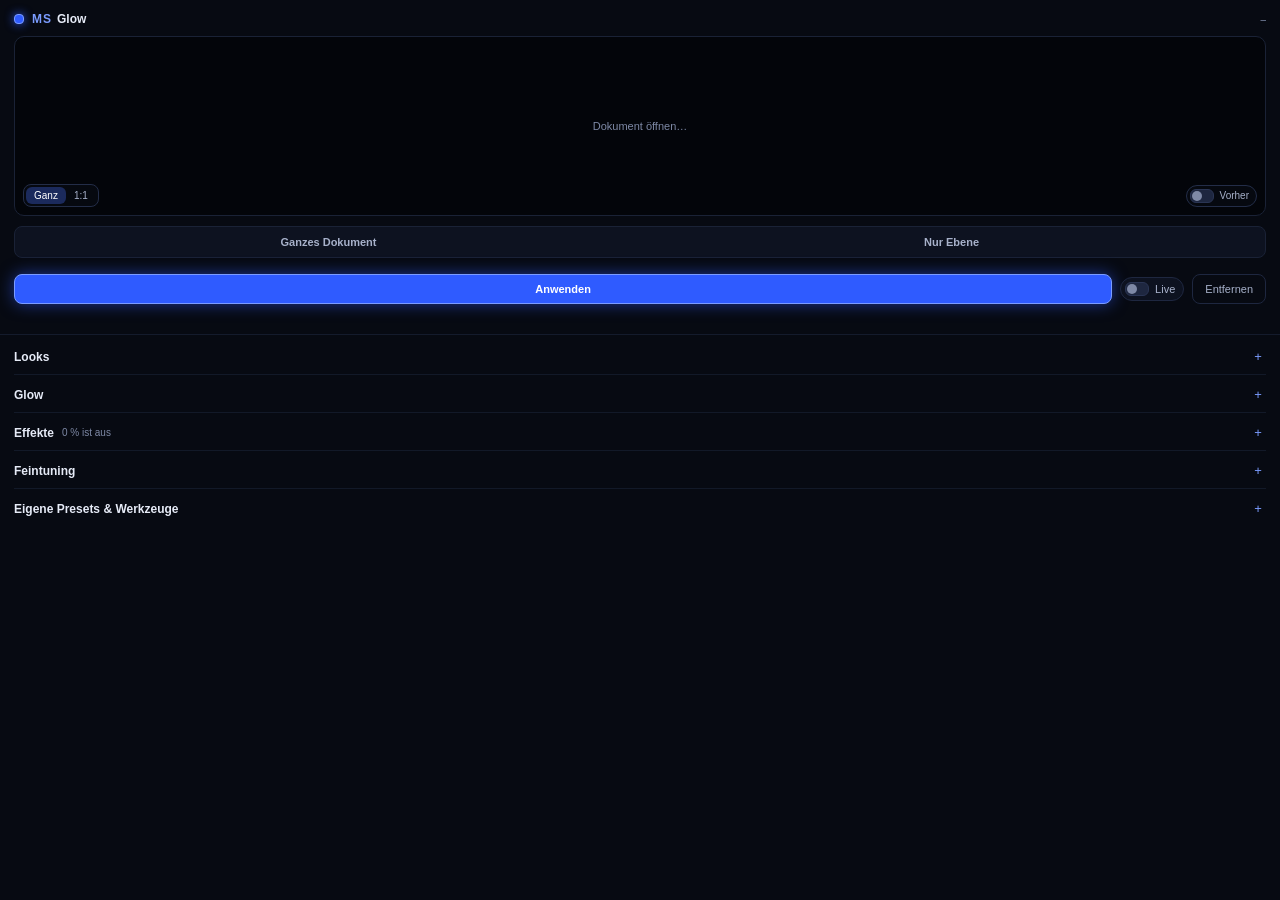
==== commit 788b2862: "Eigene Oberfläche im Morgenstern-Design: Regler, Schalter, Segmente, Farbpalette, aufklappbare Berei" ====
--- a/glow/index.html
+++ b/glow/index.html
@@ -8,31 +8,34 @@
   <div class="layout">
   <div class="top">
     <div class="header">
-      <span class="brand"><span class="dot"></span>MS<span class="brand-name">GLOW</span></span>
+      <span class="brand"><span class="dot"></span><span class="brand-ms">MS</span><span class="brand-name">Glow</span></span>
       <span id="targetName" class="target-name">–</span>
     </div>
 
     <div id="previewBox" class="preview">
       <img id="preview" class="hidden">
       <div id="previewMsg" class="preview-msg">Dokument öffnen…</div>
+      <div class="preview-tools">
+        <div class="seg mini" id="previewModeSeg">
+          <div class="seg-btn active" data-mode="fit" title="Ganzes Bild">Ganz</div>
+          <div class="seg-btn" data-mode="detail" title="Ausschnitt in Originalgröße">1:1</div>
+        </div>
+        <div class="switch small" data-for="previewOriginal" data-kind="small" title="Vorschau ohne Effekt"><span class="knob"></span><span class="sw-label">Vorher</span></div>
+        <input type="checkbox" id="previewOriginal" class="hidden">
+      </div>
     </div>
-    <div class="row tools">
-      <div class="seg grow" id="targetSeg">
-        <div class="seg-btn" data-target="document">Dokument</div>
-        <div class="seg-btn" data-target="layers">Ebene</div>
-      </div>
-      <div class="seg small" id="previewModeSeg">
-        <div class="seg-btn active" data-mode="fit" title="Ganzes Bild">Ganz</div>
-        <div class="seg-btn" data-mode="detail" title="Ausschnitt in Originalgröße">1:1</div>
-      </div>
-      <label class="chip" title="Vorschau ohne Effekt"><input type="checkbox" id="previewOriginal">Vorher</label>
+
+    <div class="seg target" id="targetSeg">
+      <div class="seg-btn" data-target="document">Ganzes Dokument</div>
+      <div class="seg-btn" data-target="layers">Nur Ebene</div>
     </div>
     <div id="targetInfo" class="target-info"></div>
 
     <div id="secStrengthTop" class="strength"></div>
-    <div class="row actions">
-      <div class="btn primary grow" id="apply">Anwenden</div>
-      <label class="chip live" title="Änderungen direkt im Dokument anzeigen"><input type="checkbox" id="liveCanvas">Live</label>
+    <div class="actions">
+      <div class="btn primary" id="apply">Anwenden</div>
+      <div class="switch" data-for="liveCanvas" title="Änderungen sofort im Dokument zeigen"><span class="knob"></span><span class="sw-label">Live</span></div>
+      <input type="checkbox" id="liveCanvas" class="hidden">
       <div class="btn ghost" id="remove" title="Effekt aus dem Dokument entfernen">Entfernen</div>
     </div>
     <div id="status" class="status"></div>
@@ -42,79 +45,66 @@
   <div class="wrap">
 
     <div class="sec" data-sec="looks">
-      <div class="sec-head"><span class="chev">▾</span>Looks <span id="lookName" class="muted"></span></div>
+      <div class="sec-head"><span class="sec-title">Looks</span><span id="lookName" class="sec-meta"></span><span class="chev c-open">–</span><span class="chev c-closed">+</span></div>
       <div class="sec-body"><div id="lookGrid" class="look-grid"></div></div>
     </div>
 
     <div class="sec" data-sec="glow">
-      <div class="sec-head"><span class="chev">▾</span>Glow</div>
+      <div class="sec-head"><span class="sec-title">Glow</span><span class="sec-meta"></span><span class="chev c-open">–</span><span class="chev c-closed">+</span></div>
       <div class="sec-body">
         <div id="secGlowMain"></div>
-        <div class="row color-row">
-          <span class="ctl-label">Farbe</span>
+        <div class="field">
+          <span class="field-label">Farbe</span>
           <div class="seg grow" id="colorSeg">
             <div class="seg-btn" data-color="original">Vom Licht</div>
             <div class="seg-btn" data-color="tint">Eigene</div>
           </div>
-          <div id="tintRow" class="swatch-wrap">
-            <div id="swatch-tint" class="swatch" title="Farbe wählen"></div>
-            <input type="text" id="hex-tint" class="hex" maxlength="7">
-          </div>
+          <div id="tintRow" class="swatch-wrap"><div id="swatch-tint" class="swatch" title="Farbe wählen"></div><span id="hexl-tint" class="hex-label"></span></div>
         </div>
       </div>
     </div>
 
     <div class="sec" data-sec="effects">
-      <div class="sec-head"><span class="chev">▾</span>Effekte <span class="muted">· 0 % = aus</span></div>
+      <div class="sec-head"><span class="sec-title">Effekte</span><span class="sec-meta">0 % ist aus</span><span class="chev c-open">–</span><span class="chev c-closed">+</span></div>
       <div class="sec-body">
         <div id="secHalation"></div>
         <div id="secDiffusion"></div>
         <div id="secHaze"></div>
-        <div id="hazeColorRow" class="row sub">
-          <span class="ctl-label">Dunst-Farbe</span>
-          <div id="swatch-hazeColor" class="swatch"></div>
-          <input type="text" id="hex-hazeColor" class="hex" maxlength="7">
-        </div>
+        <div id="hazeColorRow" class="row sub"><span class="field-label">Farbe</span><div id="swatch-hazeColor" class="swatch"></div><span id="hexl-hazeColor" class="hex-label"></span></div>
         <div id="secStreaks"></div>
-        <div id="streakColorRow" class="row sub">
-          <span class="ctl-label">Streifen-Farbe</span>
-          <div id="swatch-streakColor" class="swatch"></div>
-          <input type="text" id="hex-streakColor" class="hex" maxlength="7">
-        </div>
+        <div id="streakColorRow" class="row sub"><span class="field-label">Farbe</span><div id="swatch-streakColor" class="swatch"></div><span id="hexl-streakColor" class="hex-label"></span></div>
         <div id="secStars"></div>
-        <div id="starRaysRow" class="row sub"><span class="ctl-label">Strahlen</span><select id="starRays" class="grow"></select></div>
+        <div id="starRaysRow" class="row sub"><span class="field-label">Strahlen</span><div class="seg grow" id="raysSeg"></div></div>
       </div>
     </div>
 
     <div class="sec" data-sec="fine">
-      <div class="sec-head"><span class="chev">▾</span>Feintuning</div>
+      <div class="sec-head"><span class="sec-title">Feintuning</span><span class="sec-meta"></span><span class="chev c-open">–</span><span class="chev c-closed">+</span></div>
       <div class="sec-body">
         <div id="secFine"></div>
-        <div class="row"><span class="ctl-label">Mischmodus</span><select id="glowBlend" class="grow"></select></div>
+        <div class="field"><span class="field-label">Glow-Art</span><div class="seg grow" id="blendSeg"></div></div>
       </div>
     </div>
 
     <div class="sec" data-sec="more">
-      <div class="sec-head"><span class="chev">▾</span>Mehr</div>
+      <div class="sec-head"><span class="sec-title">Eigene Presets &amp; Werkzeuge</span><span class="sec-meta"></span><span class="chev c-open">–</span><span class="chev c-closed">+</span></div>
       <div class="sec-body">
+        <div id="presetList" class="preset-list"></div>
         <div class="row">
-          <select id="presetSelect" class="grow"></select>
+          <input type="text" id="presetName" class="grow" placeholder="Name für dieses Preset">
+          <div class="btn small" id="presetSave">Speichern</div>
         </div>
-        <div class="row">
-          <input type="text" id="presetName" class="grow" placeholder="Eigenes Preset speichern…">
-          <div class="btn small" id="presetSave">Speichern</div>
-          <div class="btn small ghost" id="presetDelete">Löschen</div>
-        </div>
-        <div class="row">
+        <div class="row tools-row">
           <div class="btn small ghost" id="resetAll">Zurücksetzen</div>
           <div class="btn small ghost" id="verify" title="Vergleicht das Ergebnis im Dokument mit den Einstellungen">Prüfen</div>
           <div class="btn small ghost" id="selfTest" title="Legt ein Testdokument an und prüft alle Funktionen">Selbsttest</div>
-          <div class="btn small ghost" id="refreshPreview" title="Vorschau neu laden">↻</div>
+          <div class="btn small ghost" id="refreshPreview" title="Vorschau neu laden">Vorschau neu</div>
         </div>
-        <div class="hint">MS Glow legt eine Gruppe mit echten Ebenen an (Glow, Halation, Diffusion, Dunst, Lichtstreifen, Sterne). Sie hellen nur auf, das Original bleibt unverändert. Bei „Ebene“ liegt das Original in der Gruppe, Entfernen stellt es wieder her.</div>
+        <div class="hint">MS Glow legt eine Gruppe mit echten Ebenen an. Sie hellen nur auf, dein Original bleibt unverändert. Bei „Nur Ebene“ liegt das Original in der Gruppe; Entfernen stellt es wieder her.</div>
       </div>
     </div>
 
+    <div id="colorPop" class="color-pop hidden"></div>
   </div>
   </div>
   </div>
--- a/glow/styles.css
+++ b/glow/styles.css
@@ -1,113 +1,168 @@
-/* Morgenstern-Design: dunkel, minimalistisch, ein leuchtendes tiefes Blau als einzige Akzentfarbe.
-   Farben:  Grund #090c13 · Fläche #10141f · Linie #1c2335 · Text #dbe3f5 · gedämpft #7a86a3
-            Akzent #2e6bff · Akzent hell #6f9bff · Akzent-Fläche rgba(46,107,255,0.16) */
+/* Morgenstern-Design
+   Ruhig, dunkel, präzise – und genau eine Farbe, die leuchtet: ein tiefes, elektrisches Blau.
+   Grund      #070a12   Fläche  #0d1220   Fläche 2  #131a2b   Linie  #1e2740
+   Text       #e6ebf7   Text 2  #a7b1ca   gedämpft  #7e89a6
+   Akzent     #2f5bff   Akzent hell #7b9cff
+   Abstände im 4-px-Raster. Eine Schriftfamilie (Systemschrift), Hierarchie über Gewicht und Größe. */
+
 html, body {
   margin: 0;
   padding: 0;
   height: 100%;
   overflow: hidden;
-  background-color: #090c13;
-  color: #dbe3f5;
+  background-color: #070a12;
+  color: #e6ebf7;
+  font-family: -apple-system, "SF Pro Text", "Segoe UI", "Helvetica Neue", Arial, sans-serif;
   font-size: 11px;
-  font-family: -apple-system, "Segoe UI", "Helvetica Neue", Arial, sans-serif;
 }
 .layout { display: flex; flex-direction: column; height: 100%; }
-.top { flex-shrink: 0; padding: 10px 12px 8px; border-bottom: 1px solid #1c2335; background-color: #0b0f18; }
+.top { flex-shrink: 0; padding: 12px 14px 10px; background-color: #070a12; border-bottom: 1px solid #141b2c; }
 .scroller { flex: 1; overflow-y: scroll; }
-.wrap { padding: 4px 12px 28px; }
-.hidden { display: none; }
-.muted { color: #7a86a3; font-weight: normal; letter-spacing: 0; text-transform: none; }
+.wrap { padding: 2px 14px 32px; }
 .grow { flex: 1; }
 
-/* Kopf */
-.header { display: flex; flex-direction: row; justify-content: space-between; align-items: center; margin-bottom: 8px; }
-.brand { display: flex; flex-direction: row; align-items: center; font-size: 12px; font-weight: bold; letter-spacing: 3px; color: #6f9bff; }
-.brand-name { color: #dbe3f5; margin-left: 5px; font-weight: normal; }
-.dot { width: 7px; height: 7px; border-radius: 4px; background-color: #2e6bff; margin-right: 7px; border: 1px solid #6f9bff; }
-.target-name { color: #7a86a3; max-width: 150px; overflow: hidden; text-overflow: ellipsis; white-space: nowrap; font-size: 10px; }
+/* ---------- Kopf */
+.header { display: flex; flex-direction: row; justify-content: space-between; align-items: center; margin-bottom: 10px; }
+.brand { display: flex; flex-direction: row; align-items: center; }
+.dot { width: 8px; height: 8px; border-radius: 4px; background-color: #2f5bff; border: 1px solid #7b9cff; margin-right: 8px; box-shadow: 0 0 10px rgba(47, 91, 255, 0.9); }
+.brand-ms { font-size: 12px; font-weight: bold; letter-spacing: 1px; color: #7b9cff; margin-right: 5px; }
+.brand-name { font-size: 12px; font-weight: 600; color: #e6ebf7; }
+.target-name { color: #7e89a6; max-width: 150px; overflow: hidden; text-overflow: ellipsis; white-space: nowrap; font-size: 10px; }
 
-/* Vorschau */
+/* ---------- Vorschau */
 .preview {
-  height: 172px;
-  border: 1px solid #1c2335;
-  border-radius: 8px;
-  background-color: #05070c;
+  position: relative;
+  height: 178px;
+  border: 1px solid #1a2236;
+  border-radius: 10px;
+  background-color: #03050a;
   display: flex;
   align-items: center;
   justify-content: center;
   overflow: hidden;
 }
-.preview img { max-width: 100%; max-height: 170px; }
-.preview-msg { color: #7a86a3; padding: 8px; text-align: center; }
+.preview img { max-width: 100%; max-height: 176px; }
+.preview-msg { color: #7e89a6; padding: 10px; text-align: center; }
+.preview-tools { position: absolute; left: 8px; right: 8px; bottom: 8px; display: flex; flex-direction: row; justify-content: space-between; align-items: center; }
 
-/* Zeilen */
-.row { display: flex; flex-direction: row; align-items: center; margin: 4px 0; }
-.row > * { margin-right: 6px; }
-.row > *:last-child { margin-right: 0; }
-.row.tools { margin-top: 8px; }
-.row.sub { padding-left: 10px; border-left: 2px solid #1c2335; margin-left: 2px; }
+/* ---------- Segmente */
+.seg { display: flex; flex-direction: row; padding: 2px; border-radius: 8px; background-color: #0d1220; border: 1px solid #1a2236; }
+.seg-btn { flex: 1; text-align: center; font-size: 11px; padding: 5px 8px; border-radius: 6px; cursor: pointer; color: #a7b1ca; }
+.seg-btn:hover { color: #e6ebf7; }
+.seg-btn.active { background-color: #1b2a5c; color: #ffffff; }
+.seg.target { margin-top: 10px; }
+.seg.target .seg-btn { padding: 7px 8px; font-weight: 600; }
+.seg.target .seg-btn.active { background-color: #2f5bff; }
+.seg.mini { background-color: rgba(7, 10, 18, 0.82); border-color: #232d48; }
+.seg.mini .seg-btn { padding: 3px 8px; font-size: 10px; }
 
-/* Segment-Schalter */
-.seg { display: flex; flex-direction: row; border: 1px solid #1c2335; border-radius: 6px; overflow: hidden; background-color: #10141f; }
-.seg-btn { flex: 1; text-align: center; font-size: 10px; padding: 5px 6px; cursor: pointer; color: #7a86a3; }
-.seg-btn:hover { color: #dbe3f5; }
-.seg-btn.active { background-color: rgba(46, 107, 255, 0.22); color: #ffffff; border-bottom: 1px solid #2e6bff; }
-.seg.small .seg-btn { padding: 5px 7px; }
+.target-info { font-size: 10px; color: #7b9cff; padding: 6px 2px 0; }
 
-/* Chips (Kontrollkästchen als Schalter) */
-.chip { display: flex; flex-direction: row; align-items: center; font-size: 10px; color: #7a86a3; padding: 3px 6px; border: 1px solid #1c2335; border-radius: 6px; background-color: #10141f; }
-.chip input { margin: 0 4px 0 0; }
-.chip.live { color: #6f9bff; border-color: #22305a; }
+/* ---------- Schalter */
+.switch { display: flex; flex-direction: row; align-items: center; cursor: pointer; padding: 4px 8px 4px 4px; border-radius: 14px; border: 1px solid #1e2740; background-color: #0d1220; }
+.switch .knob { width: 22px; height: 12px; border-radius: 6px; background-color: #1e2740; border: 1px solid #2a3554; position: relative; margin-right: 6px; }
+.switch .knob::after { content: ""; position: absolute; top: 1px; left: 1px; width: 10px; height: 10px; border-radius: 5px; background-color: #7e89a6; }
+.switch .sw-label { font-size: 11px; color: #a7b1ca; }
+.switch.on { border-color: #2f5bff; }
+.switch.on .knob { background-color: #2f5bff; border-color: #7b9cff; }
+.switch.on .knob::after { left: 11px; background-color: #ffffff; }
+.switch.on .sw-label { color: #ffffff; }
+.switch.small { padding: 3px 7px 3px 3px; background-color: rgba(7, 10, 18, 0.82); border-color: #232d48; }
+.switch.small .sw-label { font-size: 10px; }
 
-.target-info { font-size: 10px; color: #6f9bff; padding: 4px 1px 2px; }
+/* ---------- Knöpfe */
+.btn { text-align: center; font-size: 11px; padding: 8px 12px; border-radius: 8px; cursor: pointer; border: 1px solid #1e2740; background-color: #0d1220; color: #e6ebf7; }
+.btn:hover { border-color: #3a4a78; }
+.btn:active { opacity: 0.85; }
+.btn.primary { flex: 1; background-color: #2f5bff; border-color: #7b9cff; color: #ffffff; font-weight: 600; box-shadow: 0 0 16px rgba(47, 91, 255, 0.55); }
+.btn.primary:hover { background-color: #3d68ff; }
+.btn.ghost { background-color: transparent; color: #a7b1ca; }
+.btn.small { font-size: 10px; padding: 5px 9px; border-radius: 7px; }
 
-/* Knöpfe */
-.btn { text-align: center; font-size: 11px; padding: 7px 12px; border-radius: 6px; cursor: pointer; border: 1px solid #1c2335; background-color: #10141f; color: #dbe3f5; }
-.btn:hover { border-color: #2e6bff; }
-.btn.primary { background-color: #2e6bff; border-color: #6f9bff; color: #ffffff; font-weight: bold; letter-spacing: 0.5px; }
-.btn.primary:hover { background-color: #3d78ff; }
-.btn.ghost { background-color: transparent; color: #9aa6c4; }
-.btn.small { font-size: 10px; padding: 4px 8px; }
-.actions { margin-top: 6px; }
+.actions { display: flex; flex-direction: row; align-items: center; margin-top: 10px; }
+.actions > * { margin-right: 8px; }
+.actions > *:last-child { margin-right: 0; }
+.status { margin-top: 6px; min-height: 14px; font-size: 10px; color: #a7b1ca; }
+.status.err { color: #ff8a9a; }
 
-.status { margin-top: 4px; min-height: 13px; font-size: 10px; color: #9aa6c4; }
-.status.err { color: #ff7a8a; }
+/* ---------- Regler */
+.sl { padding: 5px 0 7px; }
+.sl-head { display: flex; flex-direction: row; justify-content: space-between; align-items: center; margin-bottom: 5px; }
+.sl-label { font-size: 11px; color: #a7b1ca; }
+.sl-val { display: flex; flex-direction: row; align-items: center; }
+.sl-num { width: 38px; text-align: right; font-size: 11px; color: #e6ebf7; background-color: transparent; border: 1px solid transparent; border-radius: 4px; padding: 0 2px; }
+.sl-num:hover { border-color: #1e2740; }
+.sl-num:focus { border-color: #2f5bff; background-color: #0d1220; }
+.sl-unit { width: 12px; color: #7e89a6; font-size: 10px; padding-left: 2px; }
+.sl-track { position: relative; height: 14px; cursor: pointer; }
+.sl-rail { position: absolute; left: 0; right: 0; top: 6px; height: 2px; border-radius: 1px; background-color: #1e2740; }
+.sl-fill { position: absolute; top: 6px; height: 2px; border-radius: 1px; background-color: #2f5bff; box-shadow: 0 0 8px rgba(47, 91, 255, 0.8); }
+.sl-thumb { position: absolute; top: 2px; width: 10px; height: 10px; margin-left: -5px; border-radius: 5px; background-color: #e6ebf7; border: 1px solid #7b9cff; }
+.sl:hover .sl-label { color: #e6ebf7; }
+.sl.dragging .sl-thumb { background-color: #ffffff; box-shadow: 0 0 10px rgba(123, 156, 255, 0.9); }
+.sl.dragging .sl-label { color: #ffffff; }
+.strength { margin-top: 8px; }
+.strength .sl-label { color: #e6ebf7; font-weight: 600; }
 
-/* Gesamt-Deckkraft */
-.strength { margin-top: 6px; }
-.strength .ctl-label { color: #dbe3f5; font-weight: bold; }
+/* Unter-Einstellungen eines Effekts: eingerückt auf getönter Fläche */
+.sl.sub, .row.sub { margin-left: 10px; padding-left: 10px; padding-right: 8px; background-color: #0b1020; border-radius: 6px; }
+.row.sub { padding-top: 5px; padding-bottom: 5px; margin-top: 2px; margin-bottom: 4px; }
 
-/* Aufklappbare Bereiche */
-.sec { border-bottom: 1px solid #141a29; }
-.sec-head { font-size: 10px; text-transform: uppercase; letter-spacing: 1.5px; font-weight: bold; color: #dbe3f5; padding: 10px 0 8px; cursor: pointer; }
-.sec-head:hover { color: #6f9bff; }
-.chev { display: inline-block; width: 12px; color: #2e6bff; }
-.sec-body { padding-bottom: 10px; }
-.sec.collapsed .sec-body { display: none; }
+/* ---------- Bereiche */
+.sec { border-top: 1px solid #121928; }
+.sec:first-child { border-top: none; }
+.sec-head { display: flex; flex-direction: row; align-items: center; padding: 12px 0 10px; cursor: pointer; }
+.sec-title { font-size: 12px; font-weight: 600; color: #e6ebf7; }
+.sec-meta { flex: 1; font-size: 10px; color: #7e89a6; padding-left: 8px; }
+.chev { width: 16px; text-align: center; font-size: 13px; color: #7b9cff; }
+.sec-head:hover .sec-title { color: #ffffff; }
+.sec .sec-body, .sec .c-open { display: none; }
+.sec.open .sec-body { display: block; padding-bottom: 12px; }
+.sec.open .c-open { display: block; }
+.sec.open .c-closed { display: none; }
 
-/* Regler: Label | Slider | Zahl */
-.ctl { display: flex; flex-direction: row; align-items: center; height: 26px; }
-.ctl-label { width: 92px; font-size: 10px; color: #9aa6c4; white-space: nowrap; overflow: hidden; text-overflow: ellipsis; }
-.ctl-range { flex: 1; margin: 0 6px; }
-.ctl-num { width: 36px; text-align: right; font-size: 10px; background-color: #10141f; color: #dbe3f5; border: 1px solid #1c2335; border-radius: 4px; }
-.ctl-unit { width: 16px; color: #7a86a3; padding-left: 3px; font-size: 10px; }
+/* ---------- Zeilen und Felder */
+.row, .field { display: flex; flex-direction: row; align-items: center; margin: 4px 0; }
+.row > *, .field > * { margin-right: 8px; }
+.row > *:last-child, .field > *:last-child { margin-right: 0; }
+.field { padding-top: 4px; }
+.field .seg-btn, .row .seg-btn { white-space: nowrap; padding: 5px 6px; }
+.field-label { width: 58px; font-size: 11px; color: #a7b1ca; }
+.tools-row { flex-wrap: wrap; }
 
-/* Looks */
+/* ---------- Looks */
 .look-grid { display: flex; flex-direction: row; flex-wrap: wrap; margin: 0 -3px; }
-.look { box-sizing: border-box; width: 31.3%; margin: 1%; padding: 2px; border: 1px solid #141a29; border-radius: 6px; cursor: pointer; background-color: #0d111b; }
+.look { box-sizing: border-box; width: 31.3%; margin: 1%; padding: 3px; border: 1px solid #141b2c; border-radius: 8px; cursor: pointer; background-color: #0b0f1a; }
 .look:hover { border-color: #2a3a66; }
-.look.active { border-color: #2e6bff; background-color: rgba(46, 107, 255, 0.14); }
-.look img, .look .ph { width: 100%; height: 46px; border-radius: 4px; background-color: #05070c; }
-.look .lbl { font-size: 9px; color: #9aa6c4; text-align: center; white-space: nowrap; overflow: hidden; text-overflow: ellipsis; padding: 3px 0 1px; }
+.look.active { border-color: #2f5bff; background-color: #101a3a; }
+.look img, .look .ph { width: 100%; height: 46px; border-radius: 5px; background-color: #03050a; }
+.look .lbl { font-size: 10px; color: #a7b1ca; text-align: center; white-space: nowrap; overflow: hidden; text-overflow: ellipsis; padding: 4px 0 1px; }
 .look.active .lbl { color: #ffffff; }
 
-/* Farben und Eingaben */
+/* ---------- Farben */
 .swatch-wrap { display: flex; flex-direction: row; align-items: center; }
-.swatch { width: 22px; height: 18px; border-radius: 4px; border: 1px solid #2a3450; cursor: pointer; margin-right: 6px; }
-input[type="text"], select { background-color: #10141f; color: #dbe3f5; border: 1px solid #1c2335; border-radius: 4px; font-size: 10px; }
-.hex { width: 62px; }
-.hint { font-size: 9px; color: #7a86a3; margin: 6px 0 2px; line-height: 13px; }
-.ctl.sub { padding-left: 10px; border-left: 2px solid #1c2335; margin-left: 2px; }
+.swatch { width: 20px; height: 20px; border-radius: 10px; border: 1px solid #3a4565; cursor: pointer; margin-right: 6px; }
+.hex-label { font-size: 10px; color: #7e89a6; }
+.color-pop { margin: 4px 0 10px; padding: 10px; border-radius: 10px; background-color: #0d1220; border: 1px solid #263256; }
+.pal { display: flex; flex-direction: row; flex-wrap: wrap; margin: -2px; }
+.pal-c { width: 20px; height: 20px; border-radius: 10px; margin: 3px; cursor: pointer; border: 1px solid rgba(255, 255, 255, 0.12); }
+.pal-c.on { border: 2px solid #ffffff; }
+.pop-row { display: flex; flex-direction: row; align-items: center; margin-top: 8px; }
+.pop-row > * { margin-right: 6px; }
 
-/* ausgeblendet – steht am Ende und ist spezifischer, damit .row/.ctl es nicht überschreiben */
-.hidden, .row.hidden, .ctl.hidden, .swatch-wrap.hidden, .preview img.hidden, .preview-msg.hidden { display: none; }
+/* ---------- Eingaben */
+input[type="text"] { background-color: #0d1220; color: #e6ebf7; border: 1px solid #1e2740; border-radius: 6px; font-size: 11px; padding: 4px 6px; }
+.hex { width: 70px; }
+
+/* ---------- Presets */
+.preset-list { margin-bottom: 6px; }
+.preset { display: flex; flex-direction: row; align-items: center; padding: 6px 8px; margin: 3px 0; border-radius: 7px; background-color: #0d1220; border: 1px solid #141b2c; }
+.preset:hover { border-color: #2a3a66; }
+.preset-name { flex: 1; cursor: pointer; color: #e6ebf7; }
+.preset-del { width: 16px; text-align: center; cursor: pointer; color: #7e89a6; font-size: 13px; }
+.preset-del:hover { color: #ff8a9a; }
+.empty { color: #7e89a6; font-size: 10px; padding: 4px 0 6px; }
+.hint { font-size: 10px; color: #7e89a6; margin: 10px 0 2px; line-height: 15px; }
+
+/* ---------- ausgeblendet (am Ende, spezifisch genug für alle Elemente oben) */
+.hidden, .row.hidden, .sl.hidden, .field.hidden, .swatch-wrap.hidden, .color-pop.hidden, .preview img.hidden, .preview-msg.hidden, input.hidden { display: none; }
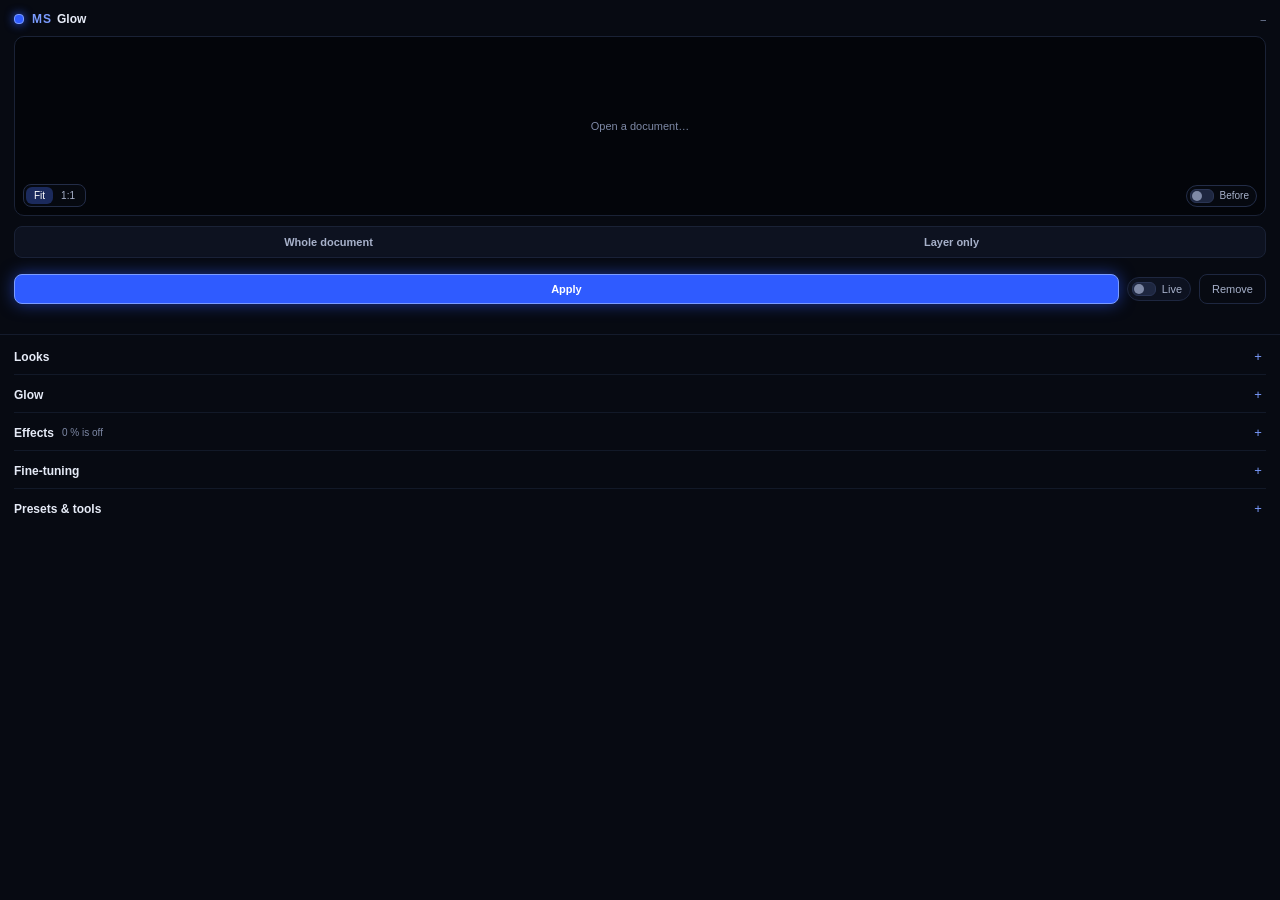
==== commit c5d17ded: "Everything in English: panel, looks, messages, code comments, README and images" ====
--- a/glow/index.html
+++ b/glow/index.html
@@ -2,6 +2,7 @@
 <html>
 <head>
   <meta charset="utf-8">
+  <link rel="stylesheet" href="ms-ui.css">
   <link rel="stylesheet" href="styles.css">
 </head>
 <body>
@@ -14,29 +15,29 @@
 
     <div id="previewBox" class="preview">
       <img id="preview" class="hidden">
-      <div id="previewMsg" class="preview-msg">Dokument öffnen…</div>
+      <div id="previewMsg" class="preview-msg">Open a document…</div>
       <div class="preview-tools">
         <div class="seg mini" id="previewModeSeg">
-          <div class="seg-btn active" data-mode="fit" title="Ganzes Bild">Ganz</div>
-          <div class="seg-btn" data-mode="detail" title="Ausschnitt in Originalgröße">1:1</div>
+          <div class="seg-btn active" data-mode="fit" title="Whole image">Fit</div>
+          <div class="seg-btn" data-mode="detail" title="Detail at original size">1:1</div>
         </div>
-        <div class="switch small" data-for="previewOriginal" data-kind="small" title="Vorschau ohne Effekt"><span class="knob"></span><span class="sw-label">Vorher</span></div>
+        <div class="switch small" data-for="previewOriginal" data-kind="small" title="Preview without the effect"><span class="knob"></span><span class="sw-label">Before</span></div>
         <input type="checkbox" id="previewOriginal" class="hidden">
       </div>
     </div>
 
     <div class="seg target" id="targetSeg">
-      <div class="seg-btn" data-target="document">Ganzes Dokument</div>
-      <div class="seg-btn" data-target="layers">Nur Ebene</div>
+      <div class="seg-btn" data-target="document">Whole document</div>
+      <div class="seg-btn" data-target="layers">Layer only</div>
     </div>
     <div id="targetInfo" class="target-info"></div>
 
     <div id="secStrengthTop" class="strength"></div>
     <div class="actions">
-      <div class="btn primary" id="apply">Anwenden</div>
-      <div class="switch" data-for="liveCanvas" title="Änderungen sofort im Dokument zeigen"><span class="knob"></span><span class="sw-label">Live</span></div>
+      <div class="btn primary" id="apply">Apply</div>
+      <div class="switch" data-for="liveCanvas" title="Show changes in the document right away"><span class="knob"></span><span class="sw-label">Live</span></div>
       <input type="checkbox" id="liveCanvas" class="hidden">
-      <div class="btn ghost" id="remove" title="Effekt aus dem Dokument entfernen">Entfernen</div>
+      <div class="btn ghost" id="remove" title="Remove the effect from the document">Remove</div>
     </div>
     <div id="status" class="status"></div>
   </div>
@@ -54,53 +55,53 @@
       <div class="sec-body">
         <div id="secGlowMain"></div>
         <div class="field">
-          <span class="field-label">Farbe</span>
+          <span class="field-label">Colour</span>
           <div class="seg grow" id="colorSeg">
-            <div class="seg-btn" data-color="original">Vom Licht</div>
-            <div class="seg-btn" data-color="tint">Eigene</div>
+            <div class="seg-btn" data-color="original">From light</div>
+            <div class="seg-btn" data-color="tint">Custom</div>
           </div>
-          <div id="tintRow" class="swatch-wrap"><div id="swatch-tint" class="swatch" title="Farbe wählen"></div><span id="hexl-tint" class="hex-label"></span></div>
+          <div id="tintRow" class="swatch-wrap"><div id="swatch-tint" class="swatch" title="Choose colour"></div><span id="hexl-tint" class="hex-label"></span></div>
         </div>
       </div>
     </div>
 
     <div class="sec" data-sec="effects">
-      <div class="sec-head"><span class="sec-title">Effekte</span><span class="sec-meta">0 % ist aus</span><span class="chev c-open">–</span><span class="chev c-closed">+</span></div>
+      <div class="sec-head"><span class="sec-title">Effects</span><span class="sec-meta">0 % is off</span><span class="chev c-open">–</span><span class="chev c-closed">+</span></div>
       <div class="sec-body">
         <div id="secHalation"></div>
         <div id="secDiffusion"></div>
         <div id="secHaze"></div>
-        <div id="hazeColorRow" class="row sub"><span class="field-label">Farbe</span><div id="swatch-hazeColor" class="swatch"></div><span id="hexl-hazeColor" class="hex-label"></span></div>
+        <div id="hazeColorRow" class="row sub"><span class="field-label">Colour</span><div id="swatch-hazeColor" class="swatch"></div><span id="hexl-hazeColor" class="hex-label"></span></div>
         <div id="secStreaks"></div>
-        <div id="streakColorRow" class="row sub"><span class="field-label">Farbe</span><div id="swatch-streakColor" class="swatch"></div><span id="hexl-streakColor" class="hex-label"></span></div>
+        <div id="streakColorRow" class="row sub"><span class="field-label">Colour</span><div id="swatch-streakColor" class="swatch"></div><span id="hexl-streakColor" class="hex-label"></span></div>
         <div id="secStars"></div>
-        <div id="starRaysRow" class="row sub"><span class="field-label">Strahlen</span><div class="seg grow" id="raysSeg"></div></div>
+        <div id="starRaysRow" class="row sub"><span class="field-label">Rays</span><div class="seg grow" id="raysSeg"></div></div>
       </div>
     </div>
 
     <div class="sec" data-sec="fine">
-      <div class="sec-head"><span class="sec-title">Feintuning</span><span class="sec-meta"></span><span class="chev c-open">–</span><span class="chev c-closed">+</span></div>
+      <div class="sec-head"><span class="sec-title">Fine-tuning</span><span class="sec-meta"></span><span class="chev c-open">–</span><span class="chev c-closed">+</span></div>
       <div class="sec-body">
         <div id="secFine"></div>
-        <div class="field"><span class="field-label">Glow-Art</span><div class="seg grow" id="blendSeg"></div></div>
+        <div class="field"><span class="field-label">Glow type</span><div class="seg grow" id="blendSeg"></div></div>
       </div>
     </div>
 
     <div class="sec" data-sec="more">
-      <div class="sec-head"><span class="sec-title">Eigene Presets &amp; Werkzeuge</span><span class="sec-meta"></span><span class="chev c-open">–</span><span class="chev c-closed">+</span></div>
+      <div class="sec-head"><span class="sec-title">Presets &amp; tools</span><span class="sec-meta"></span><span class="chev c-open">–</span><span class="chev c-closed">+</span></div>
       <div class="sec-body">
         <div id="presetList" class="preset-list"></div>
         <div class="row">
-          <input type="text" id="presetName" class="grow" placeholder="Name für dieses Preset">
-          <div class="btn small" id="presetSave">Speichern</div>
+          <input type="text" id="presetName" class="grow" placeholder="Name for this preset">
+          <div class="btn small" id="presetSave">Save</div>
         </div>
         <div class="row tools-row">
-          <div class="btn small ghost" id="resetAll">Zurücksetzen</div>
-          <div class="btn small ghost" id="verify" title="Vergleicht das Ergebnis im Dokument mit den Einstellungen">Prüfen</div>
-          <div class="btn small ghost" id="selfTest" title="Legt ein Testdokument an und prüft alle Funktionen">Selbsttest</div>
-          <div class="btn small ghost" id="refreshPreview" title="Vorschau neu laden">Vorschau neu</div>
+          <div class="btn small ghost" id="resetAll">Reset</div>
+          <div class="btn small ghost" id="verify" title="Compares the result in the document with the settings">Verify</div>
+          <div class="btn small ghost" id="selfTest" title="Creates a test document and checks every function">Self-test</div>
+          <div class="btn small ghost" id="refreshPreview" title="Reload the preview">Refresh preview</div>
         </div>
-        <div class="hint">MS Glow legt eine Gruppe mit echten Ebenen an. Sie hellen nur auf, dein Original bleibt unverändert. Bei „Nur Ebene“ liegt das Original in der Gruppe; Entfernen stellt es wieder her.</div>
+        <div class="hint">Morgenstern Glow creates a group with real layers. They only brighten, your original stays untouched. With "Layer only" the original sits inside the group; Remove restores it.</div>
       </div>
     </div>
 
--- a/glow/ms-ui.css
+++ b/glow/ms-ui.css
@@ -0,0 +1,199 @@
+/* Morgenstern design – shared by all Morgenstern tools (matches ms-ui.js)
+   Calm, dark, precise – and exactly one colour that glows: a deep electric blue.
+   Base       #070a12   Surface #0d1220   Line   #1e2740
+   Text       #e6ebf7   Text 2  #a7b1ca   muted     #7e89a6
+   Accent     #2f5bff   Accent light #7b9cff
+   Spacing on a 4 px grid. One font family (system font), hierarchy through weight and size. */
+
+html, body {
+  margin: 0;
+  padding: 0;
+  height: 100%;
+  overflow: hidden;
+  background-color: #070a12;
+  color: #e6ebf7;
+  font-family: -apple-system, "SF Pro Text", "Segoe UI", "Helvetica Neue", Arial, sans-serif;
+  font-size: 11px;
+}
+.layout { display: flex; flex-direction: column; height: 100%; }
+.top { flex-shrink: 0; padding: 12px 14px 10px; background-color: #070a12; border-bottom: 1px solid #141b2c; }
+.scroller { flex: 1; overflow-y: scroll; }
+.wrap { padding: 2px 14px 32px; }
+.grow { flex: 1; }
+b, strong { font-weight: 600; color: #e6ebf7; }
+
+/* ---------- Header */
+.header { display: flex; flex-direction: row; justify-content: space-between; align-items: center; margin-bottom: 10px; }
+.brand { display: flex; flex-direction: row; align-items: center; }
+.dot { width: 8px; height: 8px; border-radius: 4px; background-color: #2f5bff; border: 1px solid #7b9cff; margin-right: 8px; box-shadow: 0 0 10px rgba(47, 91, 255, 0.9); }
+.brand-ms { font-size: 12px; font-weight: bold; letter-spacing: 1px; color: #7b9cff; margin-right: 5px; }
+.brand-name { font-size: 12px; font-weight: 600; color: #e6ebf7; }
+.target-name { color: #7e89a6; max-width: 150px; overflow: hidden; text-overflow: ellipsis; white-space: nowrap; font-size: 10px; }
+
+/* ---------- Preview */
+.preview {
+  position: relative;
+  height: 178px;
+  border: 1px solid #1a2236;
+  border-radius: 10px;
+  background-color: #03050a;
+  display: flex;
+  align-items: center;
+  justify-content: center;
+  overflow: hidden;
+}
+.preview img { max-width: 100%; max-height: 176px; }
+.preview-msg { color: #7e89a6; padding: 10px; text-align: center; }
+.preview-tools { position: absolute; left: 8px; right: 8px; bottom: 8px; display: flex; flex-direction: row; justify-content: space-between; align-items: center; }
+.preview-tools > * { margin-left: 6px; }
+.preview-tools > *:first-child { margin-left: 0; }
+
+/* ---------- Segments */
+.seg { display: flex; flex-direction: row; padding: 2px; border-radius: 8px; background-color: #0d1220; border: 1px solid #1a2236; }
+.seg-btn { flex: 1; text-align: center; font-size: 11px; padding: 5px 8px; border-radius: 6px; cursor: pointer; color: #a7b1ca; }
+.seg-btn:hover { color: #e6ebf7; }
+.seg-btn.active { background-color: #1b2a5c; color: #ffffff; }
+.seg.target { margin-top: 10px; }
+.seg.target .seg-btn { padding: 7px 8px; font-weight: 600; }
+.seg.target .seg-btn.active { background-color: #2f5bff; }
+.seg.mini { background-color: rgba(7, 10, 18, 0.82); border-color: #232d48; }
+.seg.mini .seg-btn { padding: 3px 8px; font-size: 10px; }
+/* many options: wrapping choice instead of a dropdown */
+.seg.wrap { flex-wrap: wrap; }
+.seg.wrap .seg-btn { flex: 0 0 auto; padding: 5px 9px; margin: 1px; }
+
+.target-info { font-size: 10px; color: #7b9cff; padding: 6px 2px 0; }
+
+/* ---------- Switches */
+.switch { display: flex; flex-direction: row; align-items: center; cursor: pointer; padding: 4px 8px 4px 4px; border-radius: 14px; border: 1px solid #1e2740; background-color: #0d1220; }
+.switch .knob { width: 22px; height: 12px; border-radius: 6px; background-color: #1e2740; border: 1px solid #2a3554; position: relative; margin-right: 6px; flex-shrink: 0; }
+.switch .knob::after { content: ""; position: absolute; top: 1px; left: 1px; width: 10px; height: 10px; border-radius: 5px; background-color: #7e89a6; }
+.switch .sw-label { font-size: 11px; color: #a7b1ca; }
+.switch.on { border-color: #2f5bff; }
+.switch.on .knob { background-color: #2f5bff; border-color: #7b9cff; }
+.switch.on .knob::after { left: 11px; background-color: #ffffff; }
+.switch.on .sw-label { color: #ffffff; }
+.switch.small { padding: 3px 7px 3px 3px; background-color: rgba(7, 10, 18, 0.82); border-color: #232d48; }
+.switch.small .sw-label { font-size: 10px; }
+/* switch as a row in a section: no frame, text left, knob right */
+.switch.line { justify-content: space-between; flex-direction: row-reverse; border: none; background-color: transparent; padding: 6px 0; border-radius: 0; }
+.switch.line .knob { margin-right: 0; margin-left: 8px; }
+.switch.line.on .sw-label { color: #e6ebf7; }
+
+/* ---------- Buttons */
+.btn { text-align: center; font-size: 11px; padding: 8px 12px; border-radius: 8px; cursor: pointer; border: 1px solid #1e2740; background-color: #0d1220; color: #e6ebf7; }
+.btn:hover { border-color: #3a4a78; }
+.btn:active { opacity: 0.85; }
+.btn.primary { flex: 1; background-color: #2f5bff; border-color: #7b9cff; color: #ffffff; font-weight: 600; box-shadow: 0 0 16px rgba(47, 91, 255, 0.55); }
+.btn.primary:hover { background-color: #3d68ff; }
+.btn.ghost { background-color: transparent; color: #a7b1ca; }
+.btn.small { font-size: 10px; padding: 5px 9px; border-radius: 7px; }
+.btn.disabled { opacity: 0.4; }
+
+.actions { display: flex; flex-direction: row; align-items: center; margin-top: 10px; }
+.actions > * { margin-right: 8px; }
+.actions > *:last-child { margin-right: 0; }
+.status { margin-top: 6px; min-height: 14px; font-size: 10px; color: #a7b1ca; }
+.status.err { color: #ff8a9a; }
+
+/* ---------- Sliders */
+.sl { padding: 5px 0 7px; }
+.sl-head { display: flex; flex-direction: row; justify-content: space-between; align-items: center; margin-bottom: 5px; }
+.sl-label { font-size: 11px; color: #a7b1ca; }
+.sl-val { display: flex; flex-direction: row; align-items: center; }
+.sl-num { width: 38px; text-align: right; font-size: 11px; color: #e6ebf7; background-color: transparent; border: 1px solid transparent; border-radius: 4px; padding: 0 2px; }
+.sl-num:hover { border-color: #1e2740; }
+.sl-num:focus { border-color: #2f5bff; background-color: #0d1220; }
+.sl-unit { width: 14px; color: #7e89a6; font-size: 10px; padding-left: 2px; }
+.sl-track { position: relative; height: 14px; margin: 0 5px; cursor: pointer; }
+.sl-rail { position: absolute; left: 0; right: 0; top: 6px; height: 2px; border-radius: 1px; background-color: #1e2740; }
+.sl-fill { position: absolute; top: 6px; height: 2px; border-radius: 1px; background-color: #2f5bff; box-shadow: 0 0 8px rgba(47, 91, 255, 0.8); }
+.sl-thumb { position: absolute; top: 2px; width: 10px; height: 10px; margin-left: -5px; border-radius: 5px; background-color: #e6ebf7; border: 1px solid #7b9cff; }
+.sl:hover .sl-label { color: #e6ebf7; }
+.sl.dragging .sl-thumb { background-color: #ffffff; box-shadow: 0 0 10px rgba(123, 156, 255, 0.9); }
+.sl.dragging .sl-label { color: #ffffff; }
+.strength { margin-top: 8px; }
+.strength .sl-label { color: #e6ebf7; font-weight: 600; }
+
+/* sub-settings: indented on a tinted surface */
+.sl.sub, .row.sub, .field.sub { margin-left: 10px; padding-left: 10px; padding-right: 8px; background-color: #0b1020; border-radius: 6px; }
+.row.sub, .field.sub { padding-top: 5px; padding-bottom: 5px; margin-top: 2px; margin-bottom: 4px; }
+.subgroup { margin: 4px 0 6px 10px; padding: 2px 8px 4px 10px; background-color: #0b1020; border-radius: 6px; }
+
+/* group with a switch in its head (e.g. toner / dropouts): one box, no nested cards */
+.group { margin: 6px 0 8px; padding: 2px 10px 6px; border-radius: 8px; border: 1px solid #141b2c; }
+.group-head { display: flex; flex-direction: row; align-items: center; }
+.group-head > * { margin-right: 8px; }
+.group-head > *:last-child { margin-right: 0; }
+.group-note { font-size: 10px; color: #7e89a6; }
+
+/* ---------- Sections */
+.sec { border-top: 1px solid #121928; }
+.sec:first-child { border-top: none; }
+.sec-head { display: flex; flex-direction: row; align-items: center; padding: 12px 0 10px; cursor: pointer; }
+.sec-title { font-size: 12px; font-weight: 600; color: #e6ebf7; }
+.sec-meta { flex: 1; font-size: 10px; color: #7e89a6; padding-left: 8px; white-space: nowrap; overflow: hidden; text-overflow: ellipsis; }
+.chev { width: 16px; text-align: center; font-size: 13px; color: #7b9cff; }
+.sec-head:hover .sec-title { color: #ffffff; }
+.sec .sec-body, .sec .c-open { display: none; }
+.sec.open .sec-body { display: block; padding-bottom: 12px; }
+.sec.open .c-open { display: block; }
+.sec.open .c-closed { display: none; }
+
+/* ---------- Rows and fields */
+.row, .field { display: flex; flex-direction: row; align-items: center; margin: 4px 0; }
+.row > *, .field > * { margin-right: 8px; }
+.row > *:last-child, .field > *:last-child { margin-right: 0; }
+.row.between { justify-content: space-between; }
+.field { padding-top: 4px; }
+.field .seg-btn, .row .seg-btn { white-space: nowrap; padding: 5px 6px; }
+.field-label { width: 64px; flex-shrink: 0; font-size: 11px; color: #a7b1ca; }
+.field.stack { flex-direction: column; align-items: stretch; }
+.field.stack > * { margin-right: 0; }
+.field.stack .field-label { width: auto; margin-bottom: 6px; }
+.tools-row { flex-wrap: wrap; }
+.tools-row > * { margin-bottom: 4px; }
+
+/* ---------- Tiles (looks, textures, effects) */
+.tiles { display: flex; flex-direction: row; flex-wrap: wrap; margin: 0 -3px; }
+.tile, .look { box-sizing: border-box; width: 31.3%; margin: 1%; padding: 3px; border: 1px solid #141b2c; border-radius: 8px; cursor: pointer; background-color: #0b0f1a; }
+.tile:hover, .look:hover { border-color: #2a3a66; }
+.tile.active, .look.active { border-color: #2f5bff; background-color: #101a3a; }
+.tile img, .tile .ph, .look img, .look .ph { width: 100%; height: 46px; border-radius: 5px; background-color: #03050a; }
+.tile .lbl, .look .lbl { font-size: 10px; color: #a7b1ca; text-align: center; white-space: nowrap; overflow: hidden; text-overflow: ellipsis; padding: 4px 0 1px; }
+.tile.active .lbl, .look.active .lbl { color: #ffffff; }
+.look-grid { display: flex; flex-direction: row; flex-wrap: wrap; margin: 0 -3px; }
+
+/* ---------- Colours */
+.swatch-wrap { display: flex; flex-direction: row; align-items: center; }
+.swatch { width: 20px; height: 20px; border-radius: 10px; border: 1px solid #3a4565; cursor: pointer; margin-right: 6px; flex-shrink: 0; }
+.hex-label { font-size: 10px; color: #7e89a6; }
+.color-pop { margin: 4px 0 10px; padding: 10px; border-radius: 10px; background-color: #0d1220; border: 1px solid #263256; }
+.pal { display: flex; flex-direction: row; flex-wrap: wrap; margin: -2px; }
+.pal-c { width: 20px; height: 20px; border-radius: 10px; margin: 3px; cursor: pointer; border: 1px solid rgba(255, 255, 255, 0.12); }
+.pal-c.on { border: 2px solid #ffffff; }
+.pop-row { display: flex; flex-direction: row; align-items: center; margin-top: 8px; }
+.pop-row > * { margin-right: 6px; }
+
+/* ---------- Inputs */
+input[type="text"] { background-color: #0d1220; color: #e6ebf7; border: 1px solid #1e2740; border-radius: 6px; font-size: 11px; padding: 4px 6px; }
+input[type="text"]:focus { border-color: #2f5bff; }
+.hex { width: 70px; }
+.num { width: 64px; }
+
+/* ---------- Presets */
+.preset-list { margin-bottom: 6px; }
+.preset { display: flex; flex-direction: row; align-items: center; padding: 6px 8px; margin: 3px 0; border-radius: 7px; background-color: #0d1220; border: 1px solid #141b2c; }
+.preset:hover { border-color: #2a3a66; }
+.preset-name { flex: 1; cursor: pointer; color: #e6ebf7; }
+.preset-del { width: 16px; text-align: center; cursor: pointer; color: #7e89a6; font-size: 13px; }
+.preset-del:hover { color: #ff8a9a; }
+.empty { color: #7e89a6; font-size: 10px; padding: 4px 0 6px; }
+.hint { font-size: 10px; color: #7e89a6; margin: 10px 0 2px; line-height: 15px; }
+.muted { color: #7e89a6; }
+
+.fine-label { font-size: 10px; font-weight: 600; color: #7b9cff; margin: 12px 0 2px; }
+.fine-label:first-child { margin-top: 0; }
+
+/* ---------- hidden (last, specific enough for every element above) */
+.hidden, .row.hidden, .sl.hidden, .field.hidden, .group.hidden, .subgroup.hidden, .swatch-wrap.hidden, .color-pop.hidden, .btn.hidden, .switch.hidden, .seg.hidden, .preview img.hidden, .preview-msg.hidden, input.hidden { display: none; }
--- a/glow/styles.css
+++ b/glow/styles.css
@@ -1,168 +1,2 @@
-/* Morgenstern-Design
-   Ruhig, dunkel, präzise – und genau eine Farbe, die leuchtet: ein tiefes, elektrisches Blau.
-   Grund      #070a12   Fläche  #0d1220   Fläche 2  #131a2b   Linie  #1e2740
-   Text       #e6ebf7   Text 2  #a7b1ca   gedämpft  #7e89a6
-   Akzent     #2f5bff   Akzent hell #7b9cff
-   Abstände im 4-px-Raster. Eine Schriftfamilie (Systemschrift), Hierarchie über Gewicht und Größe. */
-
-html, body {
-  margin: 0;
-  padding: 0;
-  height: 100%;
-  overflow: hidden;
-  background-color: #070a12;
-  color: #e6ebf7;
-  font-family: -apple-system, "SF Pro Text", "Segoe UI", "Helvetica Neue", Arial, sans-serif;
-  font-size: 11px;
-}
-.layout { display: flex; flex-direction: column; height: 100%; }
-.top { flex-shrink: 0; padding: 12px 14px 10px; background-color: #070a12; border-bottom: 1px solid #141b2c; }
-.scroller { flex: 1; overflow-y: scroll; }
-.wrap { padding: 2px 14px 32px; }
-.grow { flex: 1; }
-
-/* ---------- Kopf */
-.header { display: flex; flex-direction: row; justify-content: space-between; align-items: center; margin-bottom: 10px; }
-.brand { display: flex; flex-direction: row; align-items: center; }
-.dot { width: 8px; height: 8px; border-radius: 4px; background-color: #2f5bff; border: 1px solid #7b9cff; margin-right: 8px; box-shadow: 0 0 10px rgba(47, 91, 255, 0.9); }
-.brand-ms { font-size: 12px; font-weight: bold; letter-spacing: 1px; color: #7b9cff; margin-right: 5px; }
-.brand-name { font-size: 12px; font-weight: 600; color: #e6ebf7; }
-.target-name { color: #7e89a6; max-width: 150px; overflow: hidden; text-overflow: ellipsis; white-space: nowrap; font-size: 10px; }
-
-/* ---------- Vorschau */
-.preview {
-  position: relative;
-  height: 178px;
-  border: 1px solid #1a2236;
-  border-radius: 10px;
-  background-color: #03050a;
-  display: flex;
-  align-items: center;
-  justify-content: center;
-  overflow: hidden;
-}
-.preview img { max-width: 100%; max-height: 176px; }
-.preview-msg { color: #7e89a6; padding: 10px; text-align: center; }
-.preview-tools { position: absolute; left: 8px; right: 8px; bottom: 8px; display: flex; flex-direction: row; justify-content: space-between; align-items: center; }
-
-/* ---------- Segmente */
-.seg { display: flex; flex-direction: row; padding: 2px; border-radius: 8px; background-color: #0d1220; border: 1px solid #1a2236; }
-.seg-btn { flex: 1; text-align: center; font-size: 11px; padding: 5px 8px; border-radius: 6px; cursor: pointer; color: #a7b1ca; }
-.seg-btn:hover { color: #e6ebf7; }
-.seg-btn.active { background-color: #1b2a5c; color: #ffffff; }
-.seg.target { margin-top: 10px; }
-.seg.target .seg-btn { padding: 7px 8px; font-weight: 600; }
-.seg.target .seg-btn.active { background-color: #2f5bff; }
-.seg.mini { background-color: rgba(7, 10, 18, 0.82); border-color: #232d48; }
-.seg.mini .seg-btn { padding: 3px 8px; font-size: 10px; }
-
-.target-info { font-size: 10px; color: #7b9cff; padding: 6px 2px 0; }
-
-/* ---------- Schalter */
-.switch { display: flex; flex-direction: row; align-items: center; cursor: pointer; padding: 4px 8px 4px 4px; border-radius: 14px; border: 1px solid #1e2740; background-color: #0d1220; }
-.switch .knob { width: 22px; height: 12px; border-radius: 6px; background-color: #1e2740; border: 1px solid #2a3554; position: relative; margin-right: 6px; }
-.switch .knob::after { content: ""; position: absolute; top: 1px; left: 1px; width: 10px; height: 10px; border-radius: 5px; background-color: #7e89a6; }
-.switch .sw-label { font-size: 11px; color: #a7b1ca; }
-.switch.on { border-color: #2f5bff; }
-.switch.on .knob { background-color: #2f5bff; border-color: #7b9cff; }
-.switch.on .knob::after { left: 11px; background-color: #ffffff; }
-.switch.on .sw-label { color: #ffffff; }
-.switch.small { padding: 3px 7px 3px 3px; background-color: rgba(7, 10, 18, 0.82); border-color: #232d48; }
-.switch.small .sw-label { font-size: 10px; }
-
-/* ---------- Knöpfe */
-.btn { text-align: center; font-size: 11px; padding: 8px 12px; border-radius: 8px; cursor: pointer; border: 1px solid #1e2740; background-color: #0d1220; color: #e6ebf7; }
-.btn:hover { border-color: #3a4a78; }
-.btn:active { opacity: 0.85; }
-.btn.primary { flex: 1; background-color: #2f5bff; border-color: #7b9cff; color: #ffffff; font-weight: 600; box-shadow: 0 0 16px rgba(47, 91, 255, 0.55); }
-.btn.primary:hover { background-color: #3d68ff; }
-.btn.ghost { background-color: transparent; color: #a7b1ca; }
-.btn.small { font-size: 10px; padding: 5px 9px; border-radius: 7px; }
-
-.actions { display: flex; flex-direction: row; align-items: center; margin-top: 10px; }
-.actions > * { margin-right: 8px; }
-.actions > *:last-child { margin-right: 0; }
-.status { margin-top: 6px; min-height: 14px; font-size: 10px; color: #a7b1ca; }
-.status.err { color: #ff8a9a; }
-
-/* ---------- Regler */
-.sl { padding: 5px 0 7px; }
-.sl-head { display: flex; flex-direction: row; justify-content: space-between; align-items: center; margin-bottom: 5px; }
-.sl-label { font-size: 11px; color: #a7b1ca; }
-.sl-val { display: flex; flex-direction: row; align-items: center; }
-.sl-num { width: 38px; text-align: right; font-size: 11px; color: #e6ebf7; background-color: transparent; border: 1px solid transparent; border-radius: 4px; padding: 0 2px; }
-.sl-num:hover { border-color: #1e2740; }
-.sl-num:focus { border-color: #2f5bff; background-color: #0d1220; }
-.sl-unit { width: 12px; color: #7e89a6; font-size: 10px; padding-left: 2px; }
-.sl-track { position: relative; height: 14px; cursor: pointer; }
-.sl-rail { position: absolute; left: 0; right: 0; top: 6px; height: 2px; border-radius: 1px; background-color: #1e2740; }
-.sl-fill { position: absolute; top: 6px; height: 2px; border-radius: 1px; background-color: #2f5bff; box-shadow: 0 0 8px rgba(47, 91, 255, 0.8); }
-.sl-thumb { position: absolute; top: 2px; width: 10px; height: 10px; margin-left: -5px; border-radius: 5px; background-color: #e6ebf7; border: 1px solid #7b9cff; }
-.sl:hover .sl-label { color: #e6ebf7; }
-.sl.dragging .sl-thumb { background-color: #ffffff; box-shadow: 0 0 10px rgba(123, 156, 255, 0.9); }
-.sl.dragging .sl-label { color: #ffffff; }
-.strength { margin-top: 8px; }
-.strength .sl-label { color: #e6ebf7; font-weight: 600; }
-
-/* Unter-Einstellungen eines Effekts: eingerückt auf getönter Fläche */
-.sl.sub, .row.sub { margin-left: 10px; padding-left: 10px; padding-right: 8px; background-color: #0b1020; border-radius: 6px; }
-.row.sub { padding-top: 5px; padding-bottom: 5px; margin-top: 2px; margin-bottom: 4px; }
-
-/* ---------- Bereiche */
-.sec { border-top: 1px solid #121928; }
-.sec:first-child { border-top: none; }
-.sec-head { display: flex; flex-direction: row; align-items: center; padding: 12px 0 10px; cursor: pointer; }
-.sec-title { font-size: 12px; font-weight: 600; color: #e6ebf7; }
-.sec-meta { flex: 1; font-size: 10px; color: #7e89a6; padding-left: 8px; }
-.chev { width: 16px; text-align: center; font-size: 13px; color: #7b9cff; }
-.sec-head:hover .sec-title { color: #ffffff; }
-.sec .sec-body, .sec .c-open { display: none; }
-.sec.open .sec-body { display: block; padding-bottom: 12px; }
-.sec.open .c-open { display: block; }
-.sec.open .c-closed { display: none; }
-
-/* ---------- Zeilen und Felder */
-.row, .field { display: flex; flex-direction: row; align-items: center; margin: 4px 0; }
-.row > *, .field > * { margin-right: 8px; }
-.row > *:last-child, .field > *:last-child { margin-right: 0; }
-.field { padding-top: 4px; }
-.field .seg-btn, .row .seg-btn { white-space: nowrap; padding: 5px 6px; }
-.field-label { width: 58px; font-size: 11px; color: #a7b1ca; }
-.tools-row { flex-wrap: wrap; }
-
-/* ---------- Looks */
-.look-grid { display: flex; flex-direction: row; flex-wrap: wrap; margin: 0 -3px; }
-.look { box-sizing: border-box; width: 31.3%; margin: 1%; padding: 3px; border: 1px solid #141b2c; border-radius: 8px; cursor: pointer; background-color: #0b0f1a; }
-.look:hover { border-color: #2a3a66; }
-.look.active { border-color: #2f5bff; background-color: #101a3a; }
-.look img, .look .ph { width: 100%; height: 46px; border-radius: 5px; background-color: #03050a; }
-.look .lbl { font-size: 10px; color: #a7b1ca; text-align: center; white-space: nowrap; overflow: hidden; text-overflow: ellipsis; padding: 4px 0 1px; }
-.look.active .lbl { color: #ffffff; }
-
-/* ---------- Farben */
-.swatch-wrap { display: flex; flex-direction: row; align-items: center; }
-.swatch { width: 20px; height: 20px; border-radius: 10px; border: 1px solid #3a4565; cursor: pointer; margin-right: 6px; }
-.hex-label { font-size: 10px; color: #7e89a6; }
-.color-pop { margin: 4px 0 10px; padding: 10px; border-radius: 10px; background-color: #0d1220; border: 1px solid #263256; }
-.pal { display: flex; flex-direction: row; flex-wrap: wrap; margin: -2px; }
-.pal-c { width: 20px; height: 20px; border-radius: 10px; margin: 3px; cursor: pointer; border: 1px solid rgba(255, 255, 255, 0.12); }
-.pal-c.on { border: 2px solid #ffffff; }
-.pop-row { display: flex; flex-direction: row; align-items: center; margin-top: 8px; }
-.pop-row > * { margin-right: 6px; }
-
-/* ---------- Eingaben */
-input[type="text"] { background-color: #0d1220; color: #e6ebf7; border: 1px solid #1e2740; border-radius: 6px; font-size: 11px; padding: 4px 6px; }
-.hex { width: 70px; }
-
-/* ---------- Presets */
-.preset-list { margin-bottom: 6px; }
-.preset { display: flex; flex-direction: row; align-items: center; padding: 6px 8px; margin: 3px 0; border-radius: 7px; background-color: #0d1220; border: 1px solid #141b2c; }
-.preset:hover { border-color: #2a3a66; }
-.preset-name { flex: 1; cursor: pointer; color: #e6ebf7; }
-.preset-del { width: 16px; text-align: center; cursor: pointer; color: #7e89a6; font-size: 13px; }
-.preset-del:hover { color: #ff8a9a; }
-.empty { color: #7e89a6; font-size: 10px; padding: 4px 0 6px; }
-.hint { font-size: 10px; color: #7e89a6; margin: 10px 0 2px; line-height: 15px; }
-
-/* ---------- ausgeblendet (am Ende, spezifisch genug für alle Elemente oben) */
-.hidden, .row.hidden, .sl.hidden, .field.hidden, .swatch-wrap.hidden, .color-pop.hidden, .preview img.hidden, .preview-msg.hidden, input.hidden { display: none; }
+/* Morgenstern Glow – additions to the shared Morgenstern design (ms-ui.css) */
+.field-label { width: 58px; }
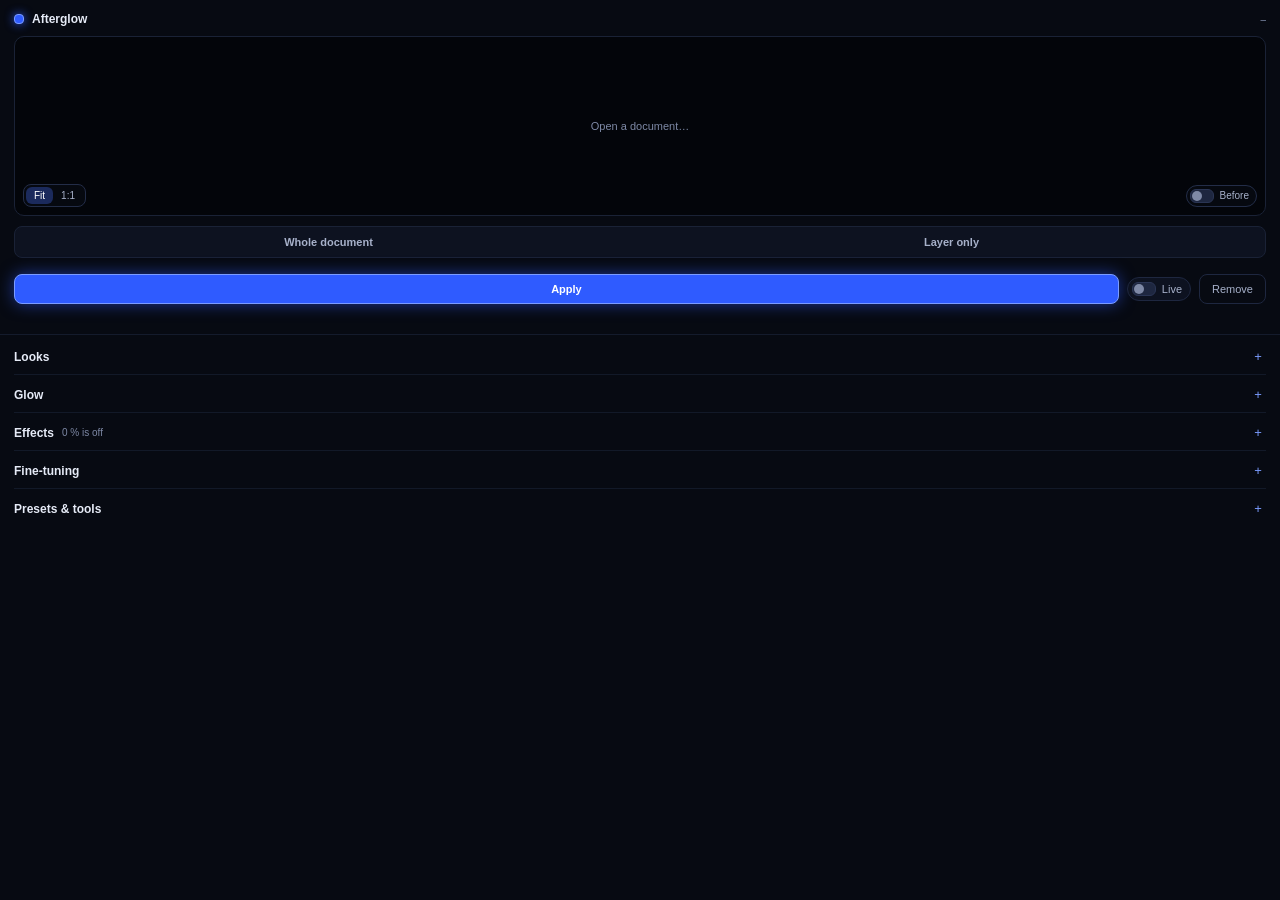
==== commit 8a5541e1: "Rename to Afterglow: new name, no more Morgenstern branding - new tool name in the panel, manifest i" ====
--- a/glow/index.html
+++ b/glow/index.html
@@ -2,14 +2,14 @@
 <html>
 <head>
   <meta charset="utf-8">
-  <link rel="stylesheet" href="ms-ui.css">
+  <link rel="stylesheet" href="ui.css">
   <link rel="stylesheet" href="styles.css">
 </head>
 <body>
   <div class="layout">
   <div class="top">
     <div class="header">
-      <span class="brand"><span class="dot"></span><span class="brand-ms">MS</span><span class="brand-name">Glow</span></span>
+      <span class="brand"><span class="dot"></span><span class="brand-name">Afterglow</span></span>
       <span id="targetName" class="target-name">–</span>
     </div>
 
@@ -101,7 +101,7 @@
           <div class="btn small ghost" id="selfTest" title="Creates a test document and checks every function">Self-test</div>
           <div class="btn small ghost" id="refreshPreview" title="Reload the preview">Refresh preview</div>
         </div>
-        <div class="hint">Morgenstern Glow creates a group with real layers. They only brighten, your original stays untouched. With "Layer only" the original sits inside the group; Remove restores it.</div>
+        <div class="hint">Afterglow creates a group with real layers. They only brighten, your original stays untouched. With "Layer only" the original sits inside the group; Remove restores it.</div>
       </div>
     </div>
 
--- a/glow/ui.css
+++ b/glow/ui.css
@@ -0,0 +1,198 @@
+/* Shared design – used by all tools (matches ui.js)
+   Calm, dark, precise – and exactly one colour that glows: a deep electric blue.
+   Base       #070a12   Surface #0d1220   Line   #1e2740
+   Text       #e6ebf7   Text 2  #a7b1ca   muted     #7e89a6
+   Accent     #2f5bff   Accent light #7b9cff
+   Spacing on a 4 px grid. One font family (system font), hierarchy through weight and size. */
+
+html, body {
+  margin: 0;
+  padding: 0;
+  height: 100%;
+  overflow: hidden;
+  background-color: #070a12;
+  color: #e6ebf7;
+  font-family: -apple-system, "SF Pro Text", "Segoe UI", "Helvetica Neue", Arial, sans-serif;
+  font-size: 11px;
+}
+.layout { display: flex; flex-direction: column; height: 100%; }
+.top { flex-shrink: 0; padding: 12px 14px 10px; background-color: #070a12; border-bottom: 1px solid #141b2c; }
+.scroller { flex: 1; overflow-y: scroll; }
+.wrap { padding: 2px 14px 32px; }
+.grow { flex: 1; }
+b, strong { font-weight: 600; color: #e6ebf7; }
+
+/* ---------- Header */
+.header { display: flex; flex-direction: row; justify-content: space-between; align-items: center; margin-bottom: 10px; }
+.brand { display: flex; flex-direction: row; align-items: center; }
+.dot { width: 8px; height: 8px; border-radius: 4px; background-color: #2f5bff; border: 1px solid #7b9cff; margin-right: 8px; box-shadow: 0 0 10px rgba(47, 91, 255, 0.9); }
+.brand-name { font-size: 12px; font-weight: 600; color: #e6ebf7; }
+.target-name { color: #7e89a6; max-width: 150px; overflow: hidden; text-overflow: ellipsis; white-space: nowrap; font-size: 10px; }
+
+/* ---------- Preview */
+.preview {
+  position: relative;
+  height: 178px;
+  border: 1px solid #1a2236;
+  border-radius: 10px;
+  background-color: #03050a;
+  display: flex;
+  align-items: center;
+  justify-content: center;
+  overflow: hidden;
+}
+.preview img { max-width: 100%; max-height: 176px; }
+.preview-msg { color: #7e89a6; padding: 10px; text-align: center; }
+.preview-tools { position: absolute; left: 8px; right: 8px; bottom: 8px; display: flex; flex-direction: row; justify-content: space-between; align-items: center; }
+.preview-tools > * { margin-left: 6px; }
+.preview-tools > *:first-child { margin-left: 0; }
+
+/* ---------- Segments */
+.seg { display: flex; flex-direction: row; padding: 2px; border-radius: 8px; background-color: #0d1220; border: 1px solid #1a2236; }
+.seg-btn { flex: 1; text-align: center; font-size: 11px; padding: 5px 8px; border-radius: 6px; cursor: pointer; color: #a7b1ca; }
+.seg-btn:hover { color: #e6ebf7; }
+.seg-btn.active { background-color: #1b2a5c; color: #ffffff; }
+.seg.target { margin-top: 10px; }
+.seg.target .seg-btn { padding: 7px 8px; font-weight: 600; }
+.seg.target .seg-btn.active { background-color: #2f5bff; }
+.seg.mini { background-color: rgba(7, 10, 18, 0.82); border-color: #232d48; }
+.seg.mini .seg-btn { padding: 3px 8px; font-size: 10px; }
+/* many options: wrapping choice instead of a dropdown */
+.seg.wrap { flex-wrap: wrap; }
+.seg.wrap .seg-btn { flex: 0 0 auto; padding: 5px 9px; margin: 1px; }
+
+.target-info { font-size: 10px; color: #7b9cff; padding: 6px 2px 0; }
+
+/* ---------- Switches */
+.switch { display: flex; flex-direction: row; align-items: center; cursor: pointer; padding: 4px 8px 4px 4px; border-radius: 14px; border: 1px solid #1e2740; background-color: #0d1220; }
+.switch .knob { width: 22px; height: 12px; border-radius: 6px; background-color: #1e2740; border: 1px solid #2a3554; position: relative; margin-right: 6px; flex-shrink: 0; }
+.switch .knob::after { content: ""; position: absolute; top: 1px; left: 1px; width: 10px; height: 10px; border-radius: 5px; background-color: #7e89a6; }
+.switch .sw-label { font-size: 11px; color: #a7b1ca; }
+.switch.on { border-color: #2f5bff; }
+.switch.on .knob { background-color: #2f5bff; border-color: #7b9cff; }
+.switch.on .knob::after { left: 11px; background-color: #ffffff; }
+.switch.on .sw-label { color: #ffffff; }
+.switch.small { padding: 3px 7px 3px 3px; background-color: rgba(7, 10, 18, 0.82); border-color: #232d48; }
+.switch.small .sw-label { font-size: 10px; }
+/* switch as a row in a section: no frame, text left, knob right */
+.switch.line { justify-content: space-between; flex-direction: row-reverse; border: none; background-color: transparent; padding: 6px 0; border-radius: 0; }
+.switch.line .knob { margin-right: 0; margin-left: 8px; }
+.switch.line.on .sw-label { color: #e6ebf7; }
+
+/* ---------- Buttons */
+.btn { text-align: center; font-size: 11px; padding: 8px 12px; border-radius: 8px; cursor: pointer; border: 1px solid #1e2740; background-color: #0d1220; color: #e6ebf7; }
+.btn:hover { border-color: #3a4a78; }
+.btn:active { opacity: 0.85; }
+.btn.primary { flex: 1; background-color: #2f5bff; border-color: #7b9cff; color: #ffffff; font-weight: 600; box-shadow: 0 0 16px rgba(47, 91, 255, 0.55); }
+.btn.primary:hover { background-color: #3d68ff; }
+.btn.ghost { background-color: transparent; color: #a7b1ca; }
+.btn.small { font-size: 10px; padding: 5px 9px; border-radius: 7px; }
+.btn.disabled { opacity: 0.4; }
+
+.actions { display: flex; flex-direction: row; align-items: center; margin-top: 10px; }
+.actions > * { margin-right: 8px; }
+.actions > *:last-child { margin-right: 0; }
+.status { margin-top: 6px; min-height: 14px; font-size: 10px; color: #a7b1ca; }
+.status.err { color: #ff8a9a; }
+
+/* ---------- Sliders */
+.sl { padding: 5px 0 7px; }
+.sl-head { display: flex; flex-direction: row; justify-content: space-between; align-items: center; margin-bottom: 5px; }
+.sl-label { font-size: 11px; color: #a7b1ca; }
+.sl-val { display: flex; flex-direction: row; align-items: center; }
+.sl-num { width: 38px; text-align: right; font-size: 11px; color: #e6ebf7; background-color: transparent; border: 1px solid transparent; border-radius: 4px; padding: 0 2px; }
+.sl-num:hover { border-color: #1e2740; }
+.sl-num:focus { border-color: #2f5bff; background-color: #0d1220; }
+.sl-unit { width: 14px; color: #7e89a6; font-size: 10px; padding-left: 2px; }
+.sl-track { position: relative; height: 14px; margin: 0 5px; cursor: pointer; }
+.sl-rail { position: absolute; left: 0; right: 0; top: 6px; height: 2px; border-radius: 1px; background-color: #1e2740; }
+.sl-fill { position: absolute; top: 6px; height: 2px; border-radius: 1px; background-color: #2f5bff; box-shadow: 0 0 8px rgba(47, 91, 255, 0.8); }
+.sl-thumb { position: absolute; top: 2px; width: 10px; height: 10px; margin-left: -5px; border-radius: 5px; background-color: #e6ebf7; border: 1px solid #7b9cff; }
+.sl:hover .sl-label { color: #e6ebf7; }
+.sl.dragging .sl-thumb { background-color: #ffffff; box-shadow: 0 0 10px rgba(123, 156, 255, 0.9); }
+.sl.dragging .sl-label { color: #ffffff; }
+.strength { margin-top: 8px; }
+.strength .sl-label { color: #e6ebf7; font-weight: 600; }
+
+/* sub-settings: indented on a tinted surface */
+.sl.sub, .row.sub, .field.sub { margin-left: 10px; padding-left: 10px; padding-right: 8px; background-color: #0b1020; border-radius: 6px; }
+.row.sub, .field.sub { padding-top: 5px; padding-bottom: 5px; margin-top: 2px; margin-bottom: 4px; }
+.subgroup { margin: 4px 0 6px 10px; padding: 2px 8px 4px 10px; background-color: #0b1020; border-radius: 6px; }
+
+/* group with a switch in its head (e.g. toner / dropouts): one box, no nested cards */
+.group { margin: 6px 0 8px; padding: 2px 10px 6px; border-radius: 8px; border: 1px solid #141b2c; }
+.group-head { display: flex; flex-direction: row; align-items: center; }
+.group-head > * { margin-right: 8px; }
+.group-head > *:last-child { margin-right: 0; }
+.group-note { font-size: 10px; color: #7e89a6; }
+
+/* ---------- Sections */
+.sec { border-top: 1px solid #121928; }
+.sec:first-child { border-top: none; }
+.sec-head { display: flex; flex-direction: row; align-items: center; padding: 12px 0 10px; cursor: pointer; }
+.sec-title { font-size: 12px; font-weight: 600; color: #e6ebf7; }
+.sec-meta { flex: 1; font-size: 10px; color: #7e89a6; padding-left: 8px; white-space: nowrap; overflow: hidden; text-overflow: ellipsis; }
+.chev { width: 16px; text-align: center; font-size: 13px; color: #7b9cff; }
+.sec-head:hover .sec-title { color: #ffffff; }
+.sec .sec-body, .sec .c-open { display: none; }
+.sec.open .sec-body { display: block; padding-bottom: 12px; }
+.sec.open .c-open { display: block; }
+.sec.open .c-closed { display: none; }
+
+/* ---------- Rows and fields */
+.row, .field { display: flex; flex-direction: row; align-items: center; margin: 4px 0; }
+.row > *, .field > * { margin-right: 8px; }
+.row > *:last-child, .field > *:last-child { margin-right: 0; }
+.row.between { justify-content: space-between; }
+.field { padding-top: 4px; }
+.field .seg-btn, .row .seg-btn { white-space: nowrap; padding: 5px 6px; }
+.field-label { width: 64px; flex-shrink: 0; font-size: 11px; color: #a7b1ca; }
+.field.stack { flex-direction: column; align-items: stretch; }
+.field.stack > * { margin-right: 0; }
+.field.stack .field-label { width: auto; margin-bottom: 6px; }
+.tools-row { flex-wrap: wrap; }
+.tools-row > * { margin-bottom: 4px; }
+
+/* ---------- Tiles (looks, textures, effects) */
+.tiles { display: flex; flex-direction: row; flex-wrap: wrap; margin: 0 -3px; }
+.tile, .look { box-sizing: border-box; width: 31.3%; margin: 1%; padding: 3px; border: 1px solid #141b2c; border-radius: 8px; cursor: pointer; background-color: #0b0f1a; }
+.tile:hover, .look:hover { border-color: #2a3a66; }
+.tile.active, .look.active { border-color: #2f5bff; background-color: #101a3a; }
+.tile img, .tile .ph, .look img, .look .ph { width: 100%; height: 46px; border-radius: 5px; background-color: #03050a; }
+.tile .lbl, .look .lbl { font-size: 10px; color: #a7b1ca; text-align: center; white-space: nowrap; overflow: hidden; text-overflow: ellipsis; padding: 4px 0 1px; }
+.tile.active .lbl, .look.active .lbl { color: #ffffff; }
+.look-grid { display: flex; flex-direction: row; flex-wrap: wrap; margin: 0 -3px; }
+
+/* ---------- Colours */
+.swatch-wrap { display: flex; flex-direction: row; align-items: center; }
+.swatch { width: 20px; height: 20px; border-radius: 10px; border: 1px solid #3a4565; cursor: pointer; margin-right: 6px; flex-shrink: 0; }
+.hex-label { font-size: 10px; color: #7e89a6; }
+.color-pop { margin: 4px 0 10px; padding: 10px; border-radius: 10px; background-color: #0d1220; border: 1px solid #263256; }
+.pal { display: flex; flex-direction: row; flex-wrap: wrap; margin: -2px; }
+.pal-c { width: 20px; height: 20px; border-radius: 10px; margin: 3px; cursor: pointer; border: 1px solid rgba(255, 255, 255, 0.12); }
+.pal-c.on { border: 2px solid #ffffff; }
+.pop-row { display: flex; flex-direction: row; align-items: center; margin-top: 8px; }
+.pop-row > * { margin-right: 6px; }
+
+/* ---------- Inputs */
+input[type="text"] { background-color: #0d1220; color: #e6ebf7; border: 1px solid #1e2740; border-radius: 6px; font-size: 11px; padding: 4px 6px; }
+input[type="text"]:focus { border-color: #2f5bff; }
+.hex { width: 70px; }
+.num { width: 64px; }
+
+/* ---------- Presets */
+.preset-list { margin-bottom: 6px; }
+.preset { display: flex; flex-direction: row; align-items: center; padding: 6px 8px; margin: 3px 0; border-radius: 7px; background-color: #0d1220; border: 1px solid #141b2c; }
+.preset:hover { border-color: #2a3a66; }
+.preset-name { flex: 1; cursor: pointer; color: #e6ebf7; }
+.preset-del { width: 16px; text-align: center; cursor: pointer; color: #7e89a6; font-size: 13px; }
+.preset-del:hover { color: #ff8a9a; }
+.empty { color: #7e89a6; font-size: 10px; padding: 4px 0 6px; }
+.hint { font-size: 10px; color: #7e89a6; margin: 10px 0 2px; line-height: 15px; }
+.muted { color: #7e89a6; }
+
+.fine-label { font-size: 10px; font-weight: 600; color: #7b9cff; margin: 12px 0 2px; }
+.fine-label:first-child { margin-top: 0; }
+
+/* ---------- hidden (last, specific enough for every element above) */
+.hidden, .row.hidden, .sl.hidden, .field.hidden, .group.hidden, .subgroup.hidden, .swatch-wrap.hidden, .color-pop.hidden, .btn.hidden, .switch.hidden, .seg.hidden, .preview img.hidden, .preview-msg.hidden, input.hidden { display: none; }
--- a/glow/styles.css
+++ b/glow/styles.css
@@ -1,2 +1,2 @@
-/* Morgenstern Glow – additions to the shared Morgenstern design (ms-ui.css) */
+/* Afterglow – additions to the shared design (ui.css) */
 .field-label { width: 58px; }
